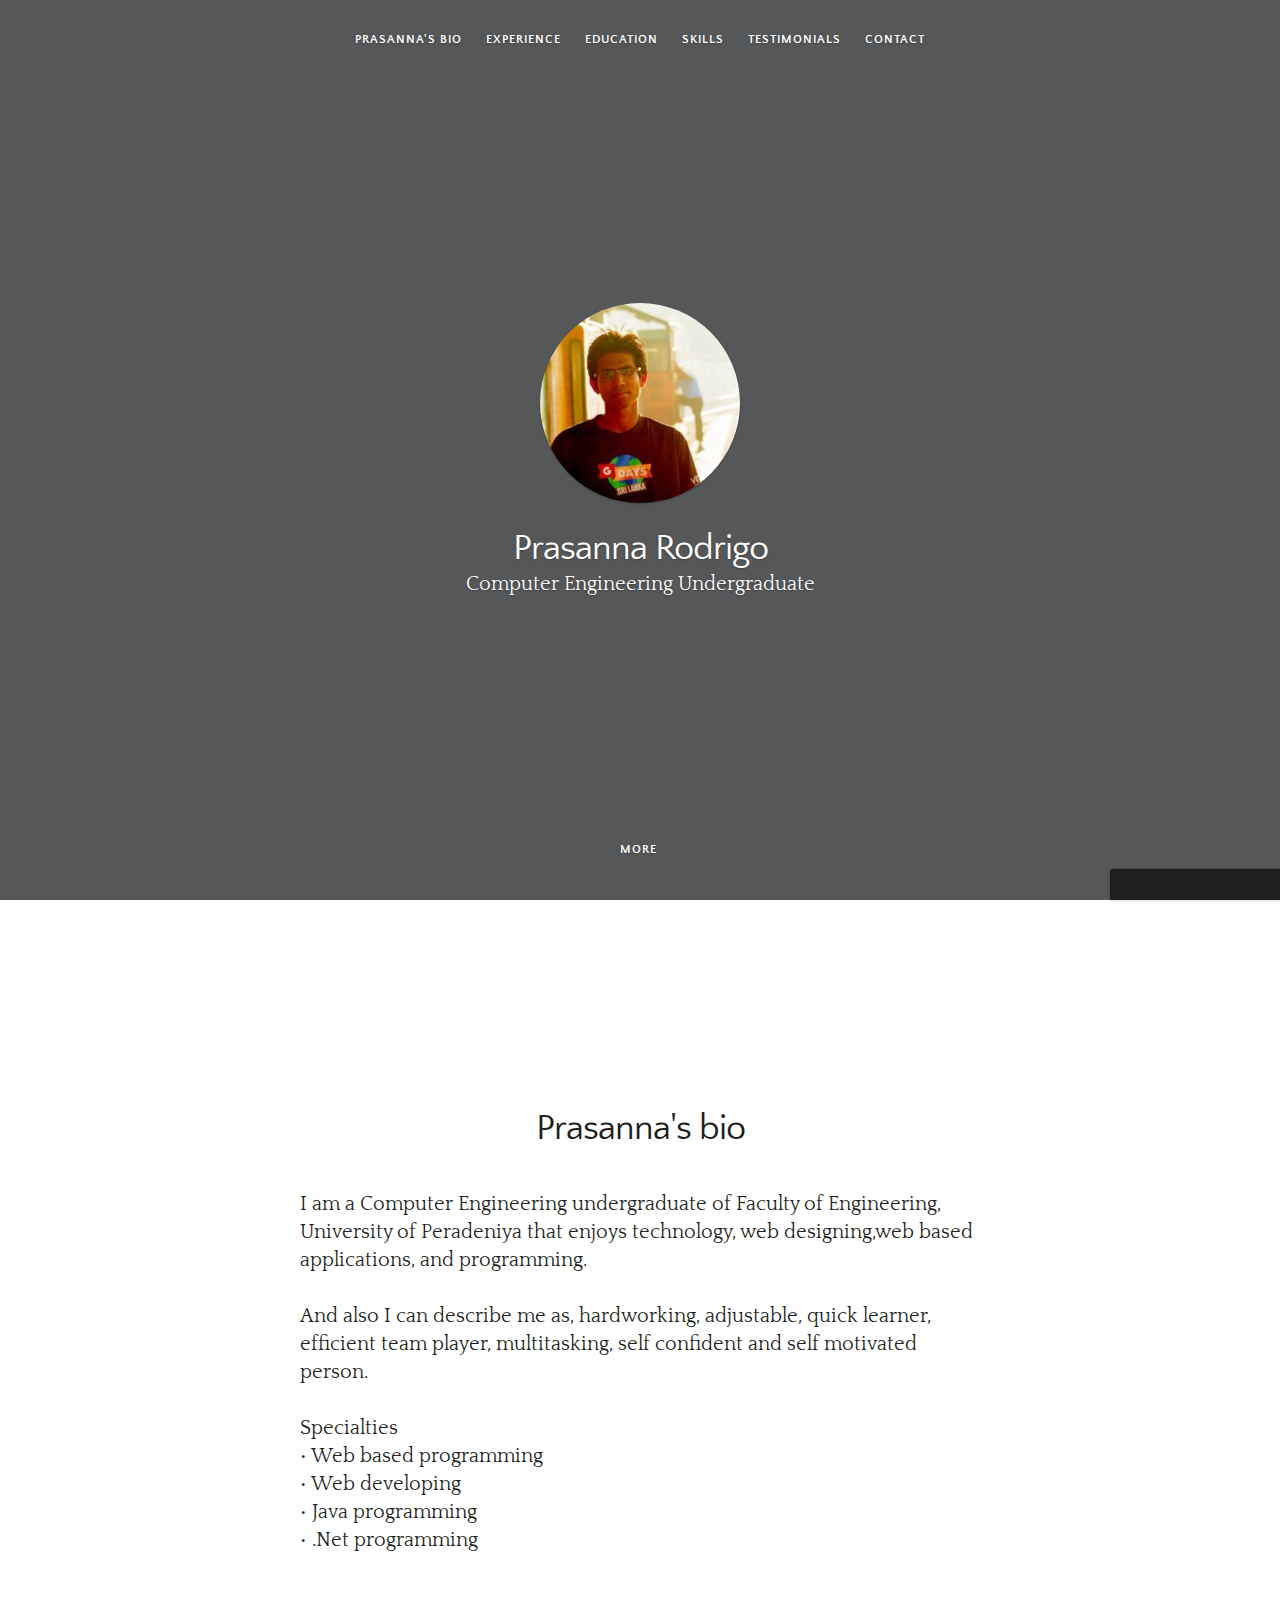
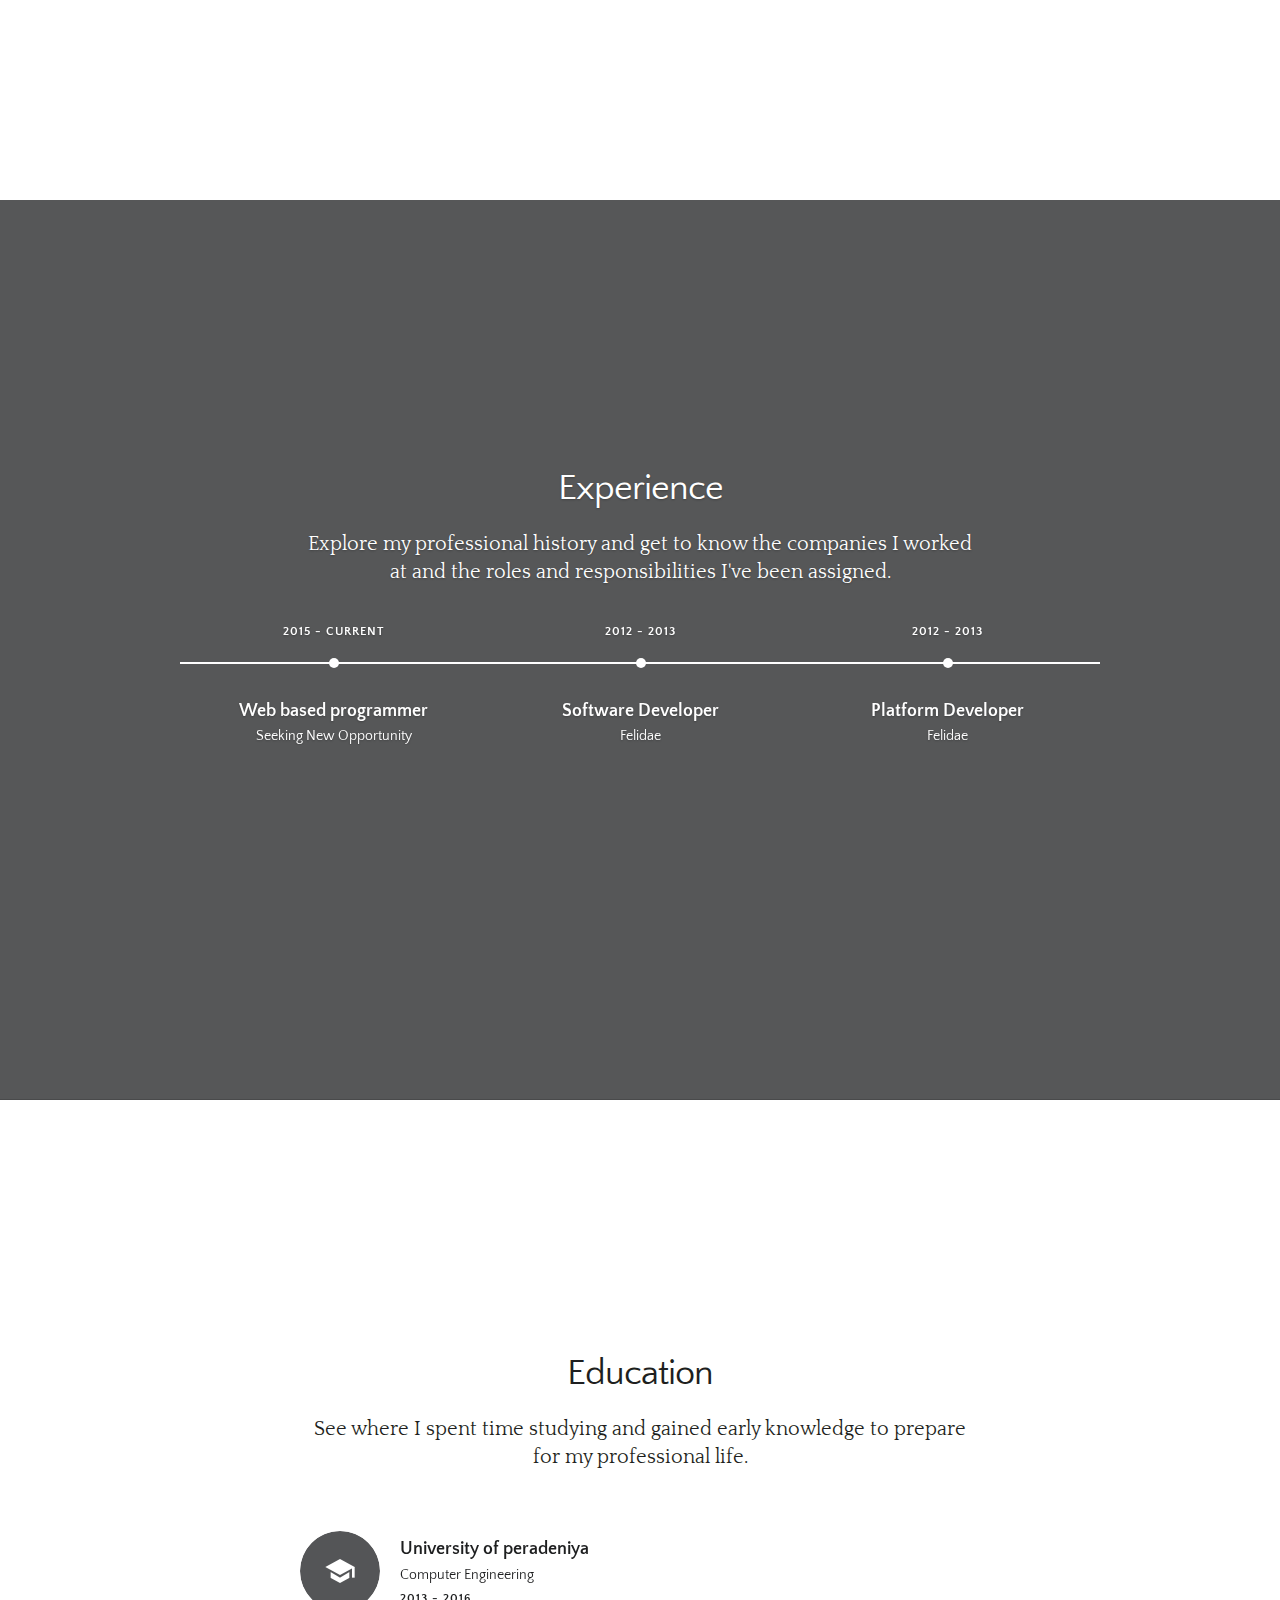
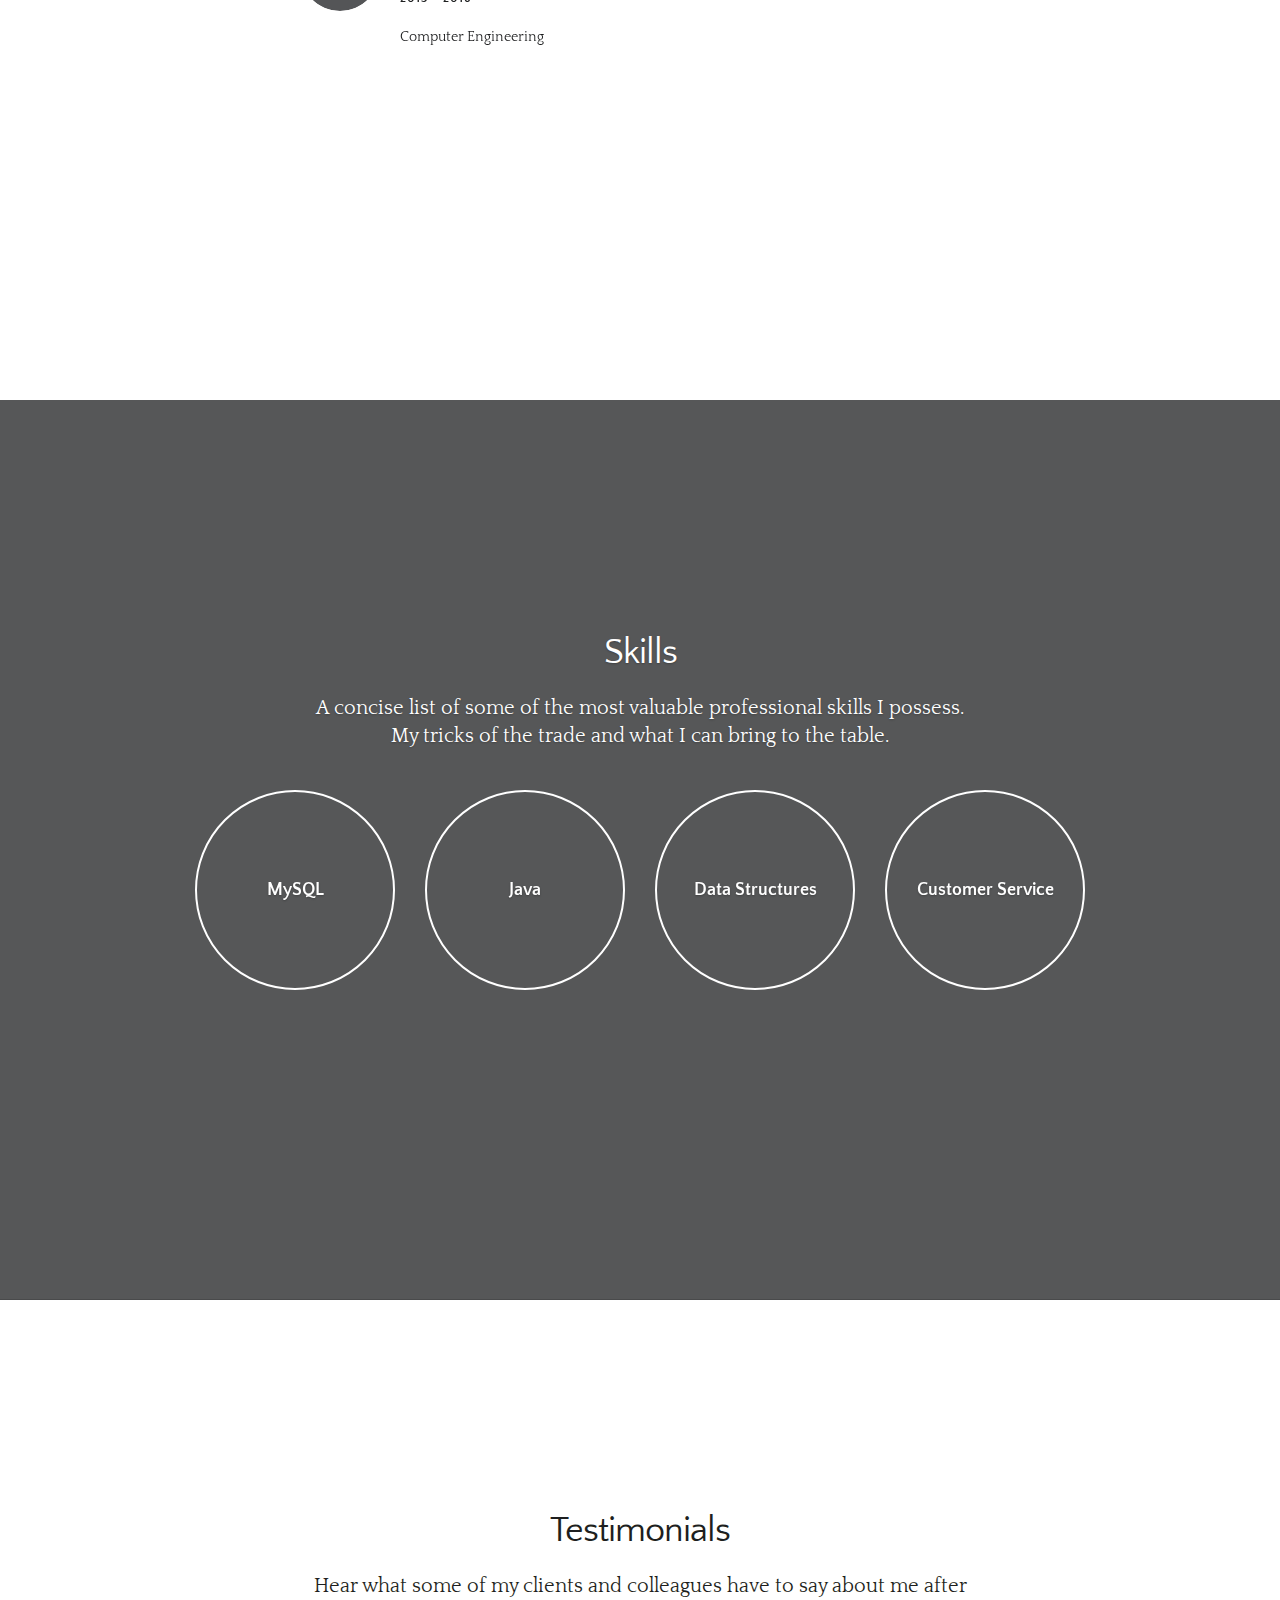
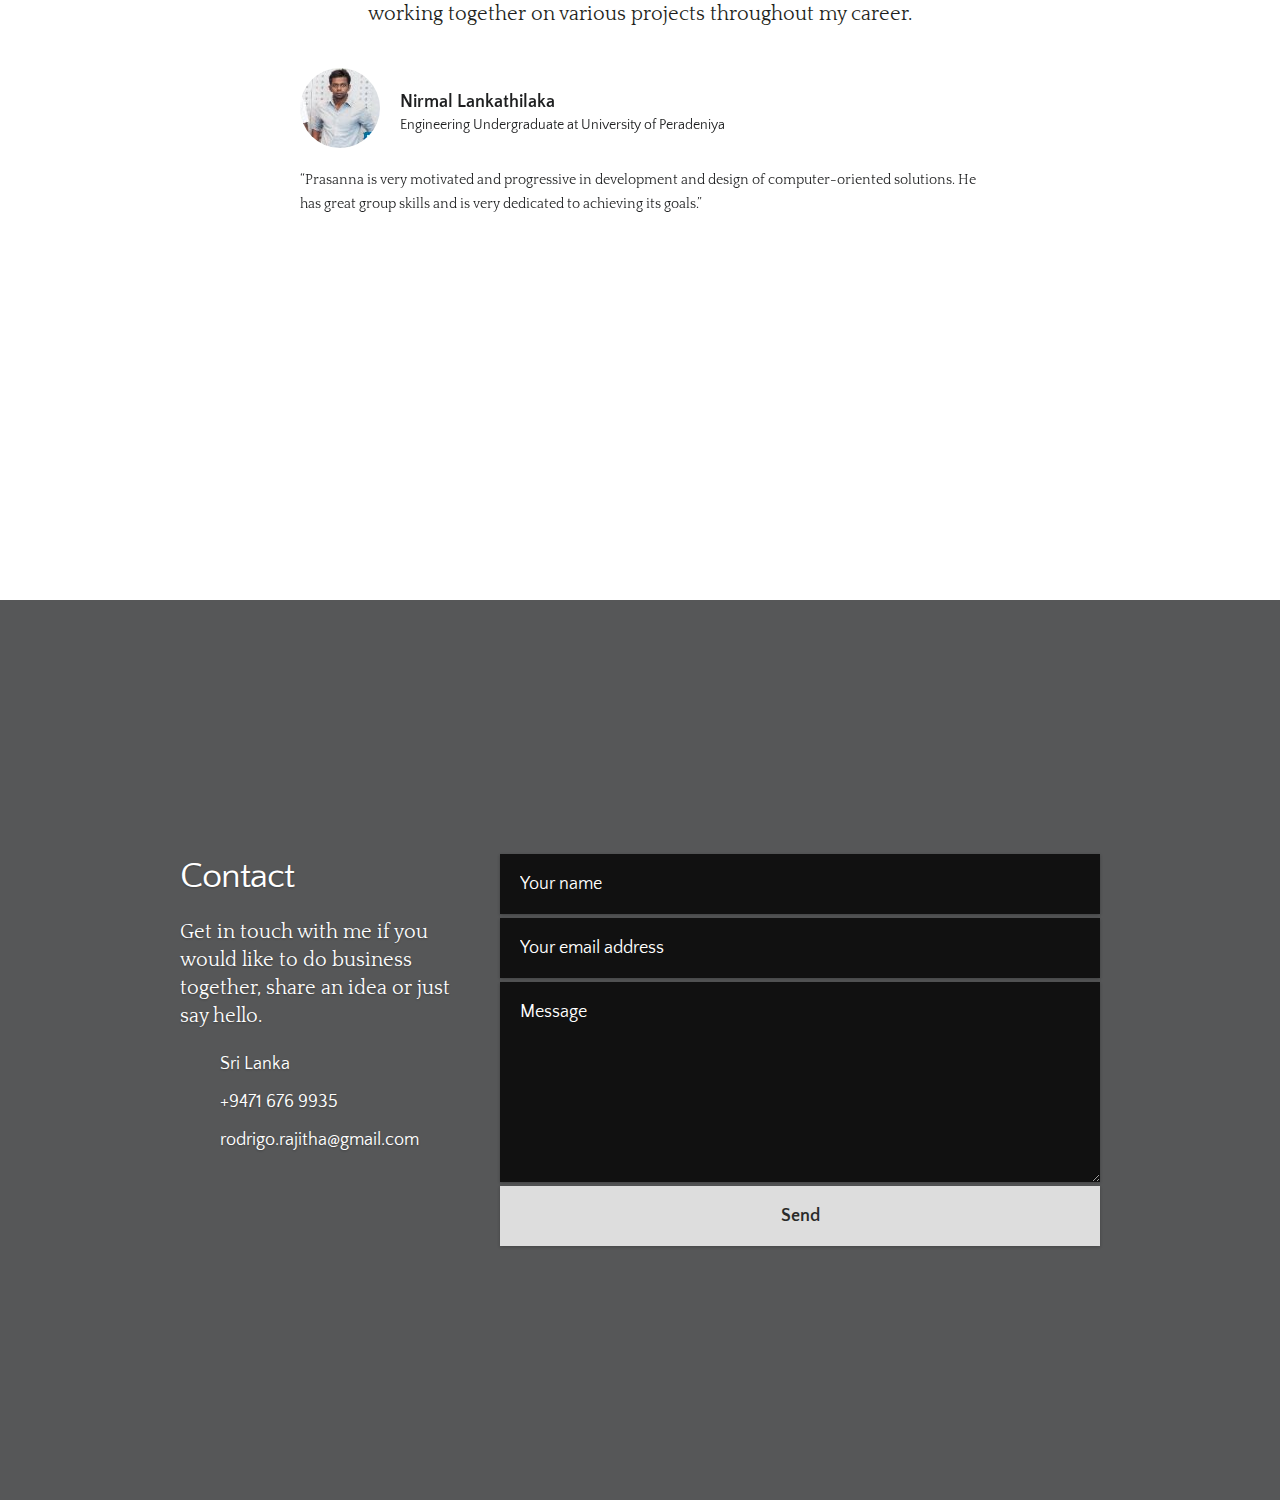
==== index.htm @ da5ee1f1 "add html" ====
<!DOCTYPE html>
<html><head>
<meta http-equiv="content-type" content="text/html; charset=UTF-8"><meta charset="utf-8"><meta content="width=device-width, initial-scale=1.0" name="viewport"><meta content="IE=edge" http-equiv="X-UA-Compatible"><meta content="Prasanna Rodrigo is Computer Engineering Undergraduate. View Prasanna's Resume, Biography and more. Get in touch with Prasanna today." name="description"><title>Prasanna Rodrigo | Computer Engineering Undergraduate | Bio &amp; Portfolio</title><link href="http://prasannarodrigo.branded.me/" rel="canonical"><meta content="Prasanna Rodrigo | Computer Engineering Undergraduate | Bio &amp; Portfolio" property="og:title"><meta content="website" property="og:type"><meta content="Prasanna Rodrigo is Computer Engineering Undergraduate. View Prasanna's Resume, Biography and more. Get in touch with Prasanna today." property="og:description"><meta content="http://prasannarodrigo.branded.me/" property="og:url"><meta content="https://branded.me/img/artboard.jpg" property="og:image"><meta content="summary_large_image" name="twitter:card"><meta content="@branded_me" name="twitter:site"><meta content="Prasanna Rodrigo | Computer Engineering Undergraduate | Bio &amp; Portfolio" name="twitter:title"><meta content="Prasanna Rodrigo is Computer Engineering Undergraduate. View Prasanna's Resume, Biography and more. Get in touch with Prasanna today." name="twitter:description"><meta content="https://branded.me/img/artboard.jpg" name="twitter:image"><meta content="http://prasannarodrigo.branded.me/" name="twitter:url"><link href="http://prasannarodrigo.branded.me/shared/img/favicon.png" rel="icon" type="image/png"><link href="index_files/css.css" rel="stylesheet" type="text/css"><link href="index_files/reset.css" rel="stylesheet" type="text/css"><link href="index_files/clearfix.css" rel="stylesheet" type="text/css"><link href="index_files/style.css" rel="stylesheet" type="text/css"><link href="index_files/mobile.css" media="(max-width: 800px)" rel="stylesheet" type="text/css"><link href="index_files/default.css" rel="stylesheet" type="text/css"><style></style></head><body class="theme"><nav><a class="hamburger"><small>Menu</small></a><div><a class="active" href="#54fb54f8322f5b0003219a01"><small>Prasanna's bio</small></a> <a class="" href="#54fb54f8322f5b0003219a02"><small>Experience</small></a> <a class="" href="#54fb54f8322f5b0003219a03"><small>Education</small></a> <a class="" href="#54fb54f8322f5b0003219a05"><small>Skills</small></a> <a class="" href="#54fb54f8322f5b0003219a06"><small>Testimonials</small></a> <a class="" href="#54fb54f8322f5b0003219a08"><small>Contact</small></a></div></nav><section class="introduction background color dark image quarter-opacity " id="54fb54f8322f5b0003219a00" style="background-image:url(https://s3.amazonaws.com/branded.me/gallery/business/1.jpg)"><div class="wrapper"><nav><a class="active" href="#54fb54f8322f5b0003219a01"><small>Prasanna's bio</small></a> <a class="" href="#54fb54f8322f5b0003219a02"><small>Experience</small></a> <a class="" href="#54fb54f8322f5b0003219a03"><small>Education</small></a> <a class="" href="#54fb54f8322f5b0003219a05"><small>Skills</small></a> <a class="" href="#54fb54f8322f5b0003219a06"><small>Testimonials</small></a> <a class="" href="#54fb54f8322f5b0003219a08"><small>Contact</small></a></nav><div class="clearfix content image-center image-large"><img class="circle" src="index_files/0_aODFMsqconvQ6oefu03dxUnJW9kXFwXfujPExR5zXCLF_EnTaauIjgSEiU.jpg"><div class="text-wrapper"><div class="text"><h1>Prasanna Rodrigo</h1><p>Computer Engineering Undergraduate</p></div></div></div><a class="continue active" href="#54fb54f8322f5b0003219a01"><small>More</small></a></div></section><section class="custom dark image quarter-opacity " id="54fb54f8322f5b0003219a01"><div class="wrapper"><div class="clearfix content one-col"><div class="col"><h2 style="text-align:center;">Prasanna's bio</h2><div class="clearfix custom-content inherit"><p>I
 am a Computer Engineering undergraduate of Faculty of Engineering, 
University of Peradeniya that enjoys technology, web designing,web based
 applications, and programming.<br> <br> And also I can describe me as, 
hardworking, adjustable, quick learner, efficient team player, 
multitasking, self confident and self motivated person.<br> <br> Specialties<br> • Web based programming<br> • Web developing<br> • Java programming<br> • .Net programming</p></div></div><div class="col"></div></div></div></section><section class="experience background color dark image quarter-opacity " id="54fb54f8322f5b0003219a02" style="background-image:url(//s3.amazonaws.com/branded.me/gallery/architecture/16.jpg)"><div class="wrapper"><div class="clearfix description"><h2>Experience</h2><p>Explore my professional history and get to know the companies I worked at and the roles and responsibilities I've been assigned.</p></div><div class="clearfix timeline slick-initialized slick-slider"><span class="line"></span><div class="slick-list"><div style="opacity: 1; width: 921px; transform: translate3d(0px, 0px, 0px);" class="slick-track"><div style="width: 307px;" index="0" class="time slick-slide slick-active" data-index="1" data-section="54fb54f8322f5b0003219a02" title="Click to see more"><small>2015 - Current</small><div class="point"></div><h3>Web based programmer</h3><h4>Seeking New Opportunity</h4></div><div style="width: 307px;" index="1" class="time slick-slide slick-active" data-index="2" data-section="54fb54f8322f5b0003219a02" title="Click to see more"><small>2012 - 2013</small><div class="point"></div><h3>Software Developer</h3><h4>Felidae</h4></div><div style="width: 307px;" index="2" class="time slick-slide slick-active" data-index="3" data-section="54fb54f8322f5b0003219a02" title="Click to see more"><small>2012 - 2013</small><div class="point"></div><h3>Platform Developer</h3><h4>Felidae</h4></div></div></div></div><div class="expand clearfix" id="54fb54f8322f5b0003219a02-expand-1"><div class="experience-full"><a class="close"></a><h2>Web based programmer</h2><h3>Seeking New Opportunity</h3><p>I
 am currently looking for my next opportunity to affect positive change 
within an organization that values a strong entrepreneurial spirit, 
creative problem solving, and a desire to succeed.</p></div></div><div class="expand clearfix" id="54fb54f8322f5b0003219a02-expand-2"><div class="experience-full"><a class="close"></a><h2>Software Developer</h2><h3>Felidae</h3><img src="index_files/26c4068.png"><p>Joined as a Captivate developer and worked as captivate developer in projects done for HNB, Mobitel, Jhon Keells.</p></div></div><div class="expand clearfix" id="54fb54f8322f5b0003219a02-expand-3"><div class="experience-full"><a class="close"></a><h2>Platform Developer</h2><h3>Felidae</h3><img src="index_files/26c4068.png"><p>Worked in a team of platform developers in the project "Vidunena".</p></div></div></div></section><section class="education dark image quarter-opacity " id="54fb54f8322f5b0003219a03"><div class="wrapper"><div class="clearfix description"><h2>Education</h2><p>See where I spent time studying and gained early knowledge to prepare for my professional life.</p></div><div class="clearfix content slick-initialized slick-slider"><div class="slick-list"><div style="opacity: 1; width: 4600px; transform: translate3d(-3680px, 0px, 0px); transition: transform 1200ms ease 0s;" class="slick-track"><div style="width: 680px;" index="-1" class="school clearfix slick-slide slick-cloned"><img src="index_files/education-image.png"><h3>Ananda College Colombo 10</h3><h4>Physical Sciences</h4><small>2009 - 2011</small> <span>Work through A/L 2011</span></div><div style="width: 680px;" index="0" class="school clearfix slick-slide slick-active"><img src="index_files/education-image.png"><h3>University of peradeniya</h3><h4>Computer Engineering</h4><small>2013 - 2016</small> <span>Computer Engineering</span></div><div style="width: 680px;" index="1" class="school clearfix slick-slide"><img src="index_files/education-image.png"><h3>Infortec International | Institute of Information Technology</h3><h4>Computer Programming</h4><small>2011 - 2012</small> <span>Awarded as the Best Student of the batch 2011/12</span></div><div style="width: 680px;" index="2" class="school clearfix slick-slide"><img src="index_files/education-image.png"><h3>Ananda College Colombo 10</h3><h4>Physical Sciences</h4><small>2009 - 2011</small> <span>Work through A/L 2011</span></div><div style="width: 680px;" index="3" class="school clearfix slick-slide slick-cloned"><img src="index_files/education-image.png"><h3>University of peradeniya</h3><h4>Computer Engineering</h4><small>2013 - 2016</small> <span>Computer Engineering</span></div></div></div><button style="display: block;" type="button" data-role="none" class="slick-prev">Previous</button><button style="display: block;" type="button" data-role="none" class="slick-next">Next</button></div></div></section><section class="list background color dark image quarter-opacity " id="54fb54f8322f5b0003219a05" style="background-image:url(https://s3.amazonaws.com/branded.me/gallery/business/5.jpg)"><div class="wrapper"><div class="clearfix description"><h2>Skills</h2><p>A
 concise list of some of the most valuable professional skills I 
possess. My tricks of the trade and what I can bring to the table.</p></div><div class="clearfix content slick-initialized slick-slider"><div class="slick-list"><div style="opacity: 1; width: 8280px; transform: translate3d(-1380px, 0px, 0px);" class="slick-track"><div style="width: 196px;" index="-4" class="item slick-slide slick-cloned"><h3>HTML5</h3></div><div style="width: 196px;" index="-3" class="item slick-slide slick-cloned"><h3>Responsive Web Design</h3></div><div style="width: 196px;" index="-2" class="item slick-slide slick-cloned"><h3>Web Application Design</h3></div><div style="width: 196px;" index="-1" class="item slick-slide slick-cloned"><h3>Matlab</h3></div><div style="width: 196px;" index="0" class="item slick-slide"><h3>HTML</h3></div><div style="width: 196px;" index="1" class="item slick-slide"><h3>PHP</h3></div><div style="width: 196px;" index="2" class="item slick-slide slick-active"><h3>MySQL</h3></div><div style="width: 196px;" index="3" class="item slick-slide slick-active"><h3>Java</h3></div><div style="width: 196px;" index="4" class="item slick-slide slick-active"><h3>Data Structures</h3></div><div style="width: 196px;" index="5" class="item slick-slide slick-active"><h3>Customer Service</h3></div><div style="width: 196px;" index="6" class="item slick-slide"><h3>Photoshop</h3></div><div style="width: 196px;" index="7" class="item slick-slide"><h3>Teamwork</h3></div><div style="width: 196px;" index="8" class="item slick-slide"><h3>CSS</h3></div><div style="width: 196px;" index="9" class="item slick-slide"><h3>C#</h3></div><div style="width: 196px;" index="10" class="item slick-slide"><h3>Adobe Creative Suite</h3></div><div style="width: 196px;" index="11" class="item slick-slide"><h3>OCaml</h3></div><div style="width: 196px;" index="12" class="item slick-slide"><h3>Web Development</h3></div><div style="width: 196px;" index="13" class="item slick-slide"><h3>User Interface Design</h3></div><div style="width: 196px;" index="14" class="item slick-slide"><h3>SQL</h3></div><div style="width: 196px;" index="15" class="item slick-slide"><h3>Technical Presentations</h3></div><div style="width: 196px;" index="16" class="item slick-slide"><h3>Microsoft Excel</h3></div><div style="width: 196px;" index="17" class="item slick-slide"><h3>PowerPoint</h3></div><div style="width: 196px;" index="18" class="item slick-slide"><h3>Microsoft Office</h3></div><div style="width: 196px;" index="19" class="item slick-slide"><h3>Microsoft Word</h3></div><div style="width: 196px;" index="20" class="item slick-slide"><h3>Software Engineering</h3></div><div style="width: 196px;" index="21" class="item slick-slide"><h3>Motion Graphic Design</h3></div><div style="width: 196px;" index="22" class="item slick-slide"><h3>Web Design</h3></div><div style="width: 196px;" index="23" class="item slick-slide"><h3>Graphic Design</h3></div><div style="width: 196px;" index="24" class="item slick-slide"><h3>HTML5</h3></div><div style="width: 196px;" index="25" class="item slick-slide"><h3>Responsive Web Design</h3></div><div style="width: 196px;" index="26" class="item slick-slide"><h3>Web Application Design</h3></div><div style="width: 196px;" index="27" class="item slick-slide"><h3>Matlab</h3></div><div style="width: 196px;" index="28" class="item slick-slide slick-cloned"><h3>HTML</h3></div><div style="width: 196px;" index="29" class="item slick-slide slick-cloned"><h3>PHP</h3></div><div style="width: 196px;" index="30" class="item slick-slide slick-cloned"><h3>MySQL</h3></div><div style="width: 196px;" index="31" class="item slick-slide slick-cloned"><h3>Java</h3></div></div></div><button style="display: block;" type="button" data-role="none" class="slick-prev">Previous</button><button style="display: block;" type="button" data-role="none" class="slick-next">Next</button></div></div></section><section class="testimonials dark image quarter-opacity " id="54fb54f8322f5b0003219a06"><div class="wrapper"><div class="clearfix description"><h2>Testimonials</h2><p>Hear
 what some of my clients and colleagues have to say about me after 
working together on various projects throughout my career.</p></div><div class="clearfix content slick-initialized slick-slider"><div class="slick-list"><div style="opacity: 1; width: 3680px; transform: translate3d(-2760px, 0px, 0px); transition: transform 1200ms ease 0s;" class="slick-track"><div style="width: 680px;" index="-1" class="testimonial slick-slide slick-cloned"><img src="index_files/0_2AaKEsTlZIrorTJHmnD_EJNPVw6w-beHm9VfEJ6uLm-UDixe8cOyXMtCqL.jpg"><h3>Asanga Vitharana</h3><h4>Director at ​Headstart (Pvt) Ltd &amp; www.guru.lk</h4><span>“I
 met Prasanna as an after A/L youth eager to get into the private 
sector, till he pursued his studies at Uni of Peradeniya. Prasanna was a
 pleasing character and we had no hesitation in selecting him at the 
interview. We were proved right and he was a dedicated hard working 
youth who was methodical which is very important in our line of work. He
 worked with us under a year and we found him to be a good team player 
nurturing talent at our company. <br> In short we were sad to see him go but trust he will be more valuable to any company, in time to come ! ”</span></div><div style="width: 680px;" index="0" class="testimonial slick-slide slick-active"><img src="index_files/0_ZSvRnLHkmCYad4RY47NHnbovuTDmWORY9dTknbWvPkJxns2Oqw5c4FjUCf.jpg"><h3>Nirmal Lankathilaka</h3><h4>Engineering Undergraduate at University of Peradeniya</h4><span>“Prasanna
 is very motivated and progressive in development and design of 
computer-oriented solutions. He has great group skills and is very 
dedicated to achieving its goals.”</span></div><div style="width: 680px;" index="1" class="testimonial slick-slide"><img src="index_files/0_2AaKEsTlZIrorTJHmnD_EJNPVw6w-beHm9VfEJ6uLm-UDixe8cOyXMtCqL.jpg"><h3>Asanga Vitharana</h3><h4>Director at ​Headstart (Pvt) Ltd &amp; www.guru.lk</h4><span>“I
 met Prasanna as an after A/L youth eager to get into the private 
sector, till he pursued his studies at Uni of Peradeniya. Prasanna was a
 pleasing character and we had no hesitation in selecting him at the 
interview. We were proved right and he was a dedicated hard working 
youth who was methodical which is very important in our line of work. He
 worked with us under a year and we found him to be a good team player 
nurturing talent at our company. <br> In short we were sad to see him go but trust he will be more valuable to any company, in time to come ! ”</span></div><div style="width: 680px;" index="2" class="testimonial slick-slide slick-cloned"><img src="index_files/0_ZSvRnLHkmCYad4RY47NHnbovuTDmWORY9dTknbWvPkJxns2Oqw5c4FjUCf.jpg"><h3>Nirmal Lankathilaka</h3><h4>Engineering Undergraduate at University of Peradeniya</h4><span>“Prasanna
 is very motivated and progressive in development and design of 
computer-oriented solutions. He has great group skills and is very 
dedicated to achieving its goals.”</span></div></div></div><button style="display: block;" type="button" data-role="none" class="slick-prev">Previous</button><button style="display: block;" type="button" data-role="none" class="slick-next">Next</button></div></div></section><section class="contact background color dark image quarter-opacity " id="54fb54f8322f5b0003219a08" style="background-image:url(https://s3.amazonaws.com/branded.me/gallery/business/8.jpg)"><div class="wrapper"><div class="clearfix content"><div class="col"><div class="clearfix description"><h2>Contact</h2><p>Get in touch with me if you would like to do business together, share an idea or just say hello.</p></div><div class="info"><div class="location"><h3>Sri Lanka</h3></div><div class="phone"><h3>+9471 676 9935<br></h3></div><div class="email"><h3>rodrigo.rajitha@gmail.com</h3></div></div><div class="social"><a class="facebook" href="https://www.facebook.com/prasanne.rodrigo" target="_blank"></a> <a class="linkedin" href="https://www.linkedin.com/in/prasannarodrigo" target="_blank"></a> <a class="googleplus" href="http://google.com/+PrasannaRodrigo" target="_blank"></a> <a class="github" href="https://github.com/ARSPRodrigo" target="_blank"></a></div></div><form id="contact-form"><input autocomplete="off" id="contact-fullname" name="email" placeholder="Email" type="text"><input id="contact-name" name="name" placeholder="Your name" required="" type="text"><input id="contact-email" name="from" placeholder="Your email address" required="" type="email"><textarea id="contact-message" name="message" placeholder="Message" required=""></textarea><div style="display: none;" class="success" id="contact-success"><img alt="Success" src="index_files/success.png">Thank you, your message has been successfully sent!<img alt="Close" class="close" src="index_files/close.png"></div><div style="display: none;" class="error" id="contact-error"><img alt="Error" src="index_files/error.png">Error sending message, please try again!<img alt="Close" class="close" src="index_files/close.png"></div><input value="Send" type="submit"></form></div></div></section><a class="watermark" href="http://branded.me/" target="_blank"></a><script src="//www.google-analytics.com/analytics.js" async=""></script><script src="index_files/analytics.js" async=""></script><script type="text/javascript">
var API_ENDPOINT = 'api.branded.me';
var WEB_ENDPOINT = 'branded.me';


</script><script>
  (function(i,s,o,g,r,a,m){i['GoogleAnalyticsObject']=r;i[r]=i[r]||function(){
  (i[r].q=i[r].q||[]).push(arguments)},i[r].l=1*new Date();a=s.createElement(o),
  m=s.getElementsByTagName(o)[0];a.async=1;a.src=g;m.parentNode.insertBefore(a,m)
  })(window,document,'script','//www.google-analytics.com/analytics.js','ga');

  ga('create', 'UA-52687004-4', 'auto');
  ga('send', 'pageview');

</script><script src="index_files/jquery.js"></script><script src="index_files/contact.js"></script><script src="index_files/slick.js"></script><script src="index_files/scrollTo.js"></script><script src="index_files/functions.js"></script></body></html>
---- index_files/css.css ----
@font-face {
  font-family: 'Arvo';
  font-style: normal;
  font-weight: 400;
  src: local('Arvo'), url(http://fonts.gstatic.com/s/arvo/v8/J0GYVYTizO1mjpT3aOcSbQ.woff2) format('woff2'), url(http://fonts.gstatic.com/s/arvo/v8/WJ6D195CfbTRlIs49IbkFw.woff) format('woff');
}
@font-face {
  font-family: 'Cabin';
  font-style: normal;
  font-weight: 400;
  src: local('Cabin Regular'), local('Cabin-Regular'), url(http://fonts.gstatic.com/s/cabin/v7/yQOMOX5hR0-6LTD879t-PQ.woff2) format('woff2'), url(http://fonts.gstatic.com/s/cabin/v7/JEgmtEDzc-IH8jBshQXrYA.woff) format('woff');
}
@font-face {
  font-family: 'Lato';
  font-style: normal;
  font-weight: 400;
  src: local('Lato Regular'), local('Lato-Regular'), url(http://fonts.gstatic.com/s/lato/v11/1YwB1sO8YE1Lyjf12WNiUA.woff2) format('woff2'), url(http://fonts.gstatic.com/s/lato/v11/9k-RPmcnxYEPm8CNFsH2gg.woff) format('woff');
}
@font-face {
  font-family: 'Lora';
  font-style: normal;
  font-weight: 400;
  src: local('Lora'), local('Lora-Regular'), url(http://fonts.gstatic.com/s/lora/v9/4vqKRIwnQQGUQQh-PnvdMA.woff2) format('woff2'), url(http://fonts.gstatic.com/s/lora/v9/5-AYViExptypIdFoLKAxTA.woff) format('woff');
}
@font-face {
  font-family: 'Maven Pro';
  font-style: normal;
  font-weight: 400;
  src: local('Maven Pro Regular'), local('MavenProRegular'), url(http://fonts.gstatic.com/s/mavenpro/v7/MG9KbUZFchDs94Tbv9U-pVtXRa8TVwTICgirnJhmVJw.woff2) format('woff2'), url(http://fonts.gstatic.com/s/mavenpro/v7/MG9KbUZFchDs94Tbv9U-pT8E0i7KZn-EPnyo3HZu7kw.woff) format('woff');
}
@font-face {
  font-family: 'Merriweather';
  font-style: normal;
  font-weight: 400;
  src: local('Merriweather'), url(http://fonts.gstatic.com/s/merriweather/v8/RFda8w1V0eDZheqfcyQ4EOgdm0LZdjqr5-oayXSOefg.woff2) format('woff2'), url(http://fonts.gstatic.com/s/merriweather/v8/RFda8w1V0eDZheqfcyQ4EHhCUOGz7vYGh680lGh-uXM.woff) format('woff');
}
@font-face {
  font-family: 'Open Sans';
  font-style: normal;
  font-weight: 400;
  src: local('Open Sans'), local('OpenSans'), url(http://fonts.gstatic.com/s/opensans/v13/cJZKeOuBrn4kERxqtaUH3VtXRa8TVwTICgirnJhmVJw.woff2) format('woff2'), url(http://fonts.gstatic.com/s/opensans/v13/cJZKeOuBrn4kERxqtaUH3T8E0i7KZn-EPnyo3HZu7kw.woff) format('woff');
}
@font-face {
  font-family: 'Oswald';
  font-style: normal;
  font-weight: 400;
  src: local('Oswald Regular'), local('Oswald-Regular'), url(http://fonts.gstatic.com/s/oswald/v10/pEobIV_lL25TKBpqVI_a2w.woff2) format('woff2'), url(http://fonts.gstatic.com/s/oswald/v10/-g5pDUSRgvxvOl5u-a_WHw.woff) format('woff');
}
@font-face {
  font-family: 'PT Serif';
  font-style: normal;
  font-weight: 400;
  src: local('PT Serif'), local('PTSerif-Regular'), url(http://fonts.gstatic.com/s/ptserif/v8/I-OtoJZa3TeyH6D9oli3ifesZW2xOQ-xsNqO47m55DA.woff2) format('woff2'), url(http://fonts.gstatic.com/s/ptserif/v8/sDRi4fY9bOiJUbgq53yZCfesZW2xOQ-xsNqO47m55DA.woff) format('woff');
}
@font-face {
  font-family: 'Playfair Display';
  font-style: normal;
  font-weight: 400;
  src: local('Playfair Display'), local('PlayfairDisplay-Regular'), url(http://fonts.gstatic.com/s/playfairdisplay/v10/2NBgzUtEeyB-Xtpr9bm1Cdhy5e3cTyNKTHXrP9DO-Rc.woff2) format('woff2'), url(http://fonts.gstatic.com/s/playfairdisplay/v10/2NBgzUtEeyB-Xtpr9bm1CZa6Tn9fxpDPuRSK4Gn5Ybw.woff) format('woff');
}
@font-face {
  font-family: 'Titillium Web';
  font-style: normal;
  font-weight: 400;
  src: local('Titillium Web'), local('TitilliumWeb-Regular'), url(http://fonts.gstatic.com/s/titilliumweb/v4/7XUFZ5tgS-tD6QamInJTcZSnX671uNZIV63UdXh3Mg0.woff2) format('woff2'), url(http://fonts.gstatic.com/s/titilliumweb/v4/7XUFZ5tgS-tD6QamInJTcdGU7DQ8I6RFMlK0vgclk7w.woff) format('woff');
}
---- index_files/clearfix.css ----
.clearfix:after,
body > div:after {
    content: ".";
    display: block;
    clear: both;
    visibility: hidden;
    line-height: 0;
    height: 0;
}
 
html[xmlns] .clearfix,
html[xmlns] body > div {
    display: block;
}
 
* html .clearfix,
* html body > div {
    height: 1%;
}
---- index_files/style.css ----
@import url(https://fonts.googleapis.com/css?family=Quattrocento+Sans:400,700|Quattrocento:400,700);

/* General */

body { overflow-x:hidden; }

.theme * {
	-webkit-font-smoothing: antialiased;
	-moz-osx-font-smoothing: grayscale;
}

html, .theme{
  width: 1px;
  min-width: 100%;
  	height: 100%;
  	position: relative;
}

.theme {
	color: #1E1F20;
	float: left;
	width: 100%;
	height: 100%;
}

.theme a, .theme u
{
	text-decoration:underline;
}

.theme h1 {
	font-family: 'Quattrocento Sans', sans-serif;
	font-size: 36px;
	letter-spacing: -1px;
	line-height: 44px;
}

.theme h2 {
	font-family: 'Quattrocento Sans', sans-serif;
	font-size: 36px;
	letter-spacing: -1px;
	line-height: 44px;
}

.theme h3 {
	font-family: 'Quattrocento Sans', sans-serif;
	font-size: 18px;
	line-height: 28px;
	font-weight: bold;
}

.theme h4 {
	font-family: 'Quattrocento Sans', sans-serif;
	font-size: 14px;
	line-height: 24px;
}

.theme span {
	font-family: 'Quattrocento', serif;
	font-size: 14px;
	line-height: 24px;
}

.theme small {
	font-family: 'Quattrocento Sans', sans-serif;
	font-size: 12px;
	letter-spacing: 1px;
	text-transform: uppercase;
	font-weight: bold;
	line-height: 12px;
}

.theme .button {
	display: block;
	font-family: 'Quattrocento Sans', sans-serif;
	font-size: 18px;
	font-weight: bold;
	padding: 20px 40px;
	color: #fff;
	float: left;
	background: #505152;
	-webkit-transition: opacity 0.2s;
    transition: opacity 0.2s;
}

.theme ul {
	list-style-type: square !important;
	margin-left: 20px;
	font-family:inherit;
}

.theme ol {
	list-style-type: decimal !important;
	margin-left: 20px;
	font-family:inherit;
}

.theme ul li, .theme ol li {
	display: list-item !important;
	font-family:inherit;
}

.theme .custom-content,
.theme .custom .content .col,
.theme .custom .content .col div,
.theme .custom .content .col span,
.theme p {
	font-family: 'Quattrocento', serif;
	font-size: 20px;
	line-height: 28px;
}

.theme .custom-content p,
.theme .custom-content ul li, .theme .custom-content ol li
{
	font-family:inherit!important;
}

.theme .button.left
{
	float:left;
}

.theme .button.right
{
	float:right;
}

.theme .button.center
{
	display: inline-block;
	float: none;
}

.theme .button:hover {
	opacity: 0.8;
}

.theme .button.large {
	padding: 20px 40px;
	font-size: 18px;
}

.theme .button.medium {
	padding: 15px 30px;
	font-size: 16px;
}

.theme .button.small {
	padding: 10px 20px;
	font-size: 14px;
}

.theme a {
	cursor: pointer;
	color: #1E1F20;
	text-decoration: none;
}

/* Sticky nav */

.theme > nav {
	height: auto;
	width: 100%;
	box-shadow: 0 1px 2px rgba(0,0,0,0.25);
	position: fixed;
	top: 0;
	z-index: 3;
}

.theme > nav .hamburger {
	display: none;
}

.theme > nav div {
	width: 100%;
	float: left;
	text-align: center;
}

.theme > nav div a {
	padding: 15px 10px;
	line-height: 10px;
	height: 10px;
	display: inline-block;
	color: #fff;
	-webkit-transition: background 0.2s;
    transition: background 0.2s;
}

.theme > nav div a.active,
.theme > nav div a:hover {
	background: rgba(255,255,255,0.2);
}

/* Section */

.theme section {
	width: 100%;
	background: #fff;
	float: left;
	position: relative;
	box-shadow: 0 -1px 0 rgba(0,0,0,0.2);
}

.theme section.background {
	box-shadow: none!important;
}

.theme section.background.image {
	background-repeat: no-repeat;
	background-position: center;
	-webkit-background-size: cover;
	-moz-background-size: cover;
	-o-background-size: cover;
	 background-size: cover;
}

.theme section.background:before {
	content : "";
    display: block;
    position: absolute;
    top: 0;
    left: 0;
    width: 100%;
    height: 100%;
    z-index: 1;
}

.theme section.background.dark:before {
	background-color: #1E1F20!important;
}

.theme section.background.light:before {
	background-color: #ffffff!important;
}

.theme section.background.full-opacity:before {
	opacity: 0!important;
}

.theme section.background.threeqs-opacity:before {
	opacity: 0.3!important;
}

.theme section.background.half-opacity:before {
	opacity: 0.5!important;
}

.theme section.background.quarter-opacity:before {
	opacity: 0.75!important;
}

.theme section.background.lowest-opacity:before {
	opacity: 0.9!important;
}

.theme section.background.color:before {
	opacity: 1;
}

.theme section.background > * {
	z-index: 2;
	position: relative;
}

.theme section.background.light h1,
.theme section.background.light h2,
.theme section.background.light h3,
.theme section.background.light h4,
.theme section.background.light p,
.theme section.background.light span,
.theme section.background.light small,
.theme section.background.light ul li,
.theme section.background.light ol li {
	color: #1E1F20 !important;
}

.theme section.background.dark h1,
.theme section.background.dark h2,
.theme section.background.dark h3,
.theme section.background.dark h4,
.theme section.background.dark p,
.theme section.background.dark span,
.theme section.background.dark small,
.theme section.background.dark ul li,
.theme section.background.dark ol li {
	color: #fff !important;
	text-shadow: 0 1px 2px rgba(0,0,0,0.25) !important;
}

.theme section.background.dark .button {
	background-color: #fff;
	color: #1E1F20;
}

.theme section.background.dark img {
	box-shadow: 0 1px 2px rgba(0,0,0,0.25);
}

@media screen and (min-width: 800px) {

  	.theme section {
	display: table;
	height: 100vh;
  	}

  	.theme .wrapper {
	display: table-cell;
  	vertical-align: middle;
  	}
}

/* Content */

.theme .content {
	width: 920px;
	margin-left: auto;
	margin-right: auto;
}

.theme .description {
	width: 680px;
	margin: 120px auto 40px auto;
}

.theme .description h2,
.theme .description p {
	text-align: center;
	float: left;
	width: 100%;
}

.theme .description p {
	margin-top: 20px;
}

/* Introduction */

.theme .introduction {
	z-index: 4;
}

.theme .introduction nav {
	margin: 0 auto;
	left: 0; right: 0;
	position: absolute;
	top: 30px;
	width: 920px;
	text-align: center;
}

.theme .introduction nav a {
	padding: 5px 10px;
	border-radius: 50px;
	-webkit-transition: background 0.2s;
    transition: background 0.2s;
}

.theme .introduction nav a:hover {
	background: rgba(0,0,0,0.25);
}

.theme .introduction .wrapper {
	text-align: center;
}

.theme .introduction .content {
	max-width: 740px;
	margin-top: 80px;
	margin-bottom: 80px;
	width: auto;
	display: inline-block;
	float: none;
}

.theme .introduction .content .text-wrapper {
	width: auto !important;
	display: inline-table !important;
	float: left !important;
}

.theme .introduction .content .text-wrapper .text {
	display: table-cell !important;
  	vertical-align: middle !important;
}

.theme .introduction .content h1,
.theme .introduction .content p {
	float: none;
	display: block;
	text-align: left;
}

.theme .introduction .content p {
	margin-top: 0;
}

.theme .introduction .content img { border-radius: 100px; }

.theme .introduction .content.image-small img { width: 120px; }
.theme .introduction .content.image-medium img { width: 160px; }
.theme .introduction .content.image-large img { width: 200px; }

.theme .introduction .content.image-left.image-small .text-wrapper,
.theme .introduction .content.image-right.image-small .text-wrapper { height: 120px; max-width: 520px; }
.theme .introduction .content.image-left.image-medium .text-wrapper,
.theme .introduction .content.image-right.image-medium .text-wrapper { height: 160px; max-width: 480px; }
.theme .introduction .content.image-left.image-large .text-wrapper,
.theme .introduction .content.image-right.image-large .text-wrapper { height: 200px; max-width: 440px; }

/* Align left */

.theme .introduction .content.image-left {
	width: auto;
	display: inline-block;
	float: none !important;
	max-width: 680px;
}

.theme .introduction .content.image-left img {
	float: left;
	margin-bottom: 0;
	margin-right: 40px;
}

.theme .introduction .content.image-left .text-wrapper {
	float: left !important;
}

/* Align center */

.theme .introduction .content.image-center,
.theme .introduction .content.image-center h1,
.theme .introduction .content.image-center p {
	text-align: center;
}

.theme .introduction .content.image-center .text-wrapper {
	margin-top: 20px;
	width: 100% !important;
	float: none !important;
	display: block !important;
}

/* Align right */

.theme .introduction .content.image-right {
	width: auto;
	display: inline-block;
	float: none !important;
	max-width: 680px;
}

.theme .introduction .content.image-right img {
	float: right;
	margin-bottom: 0;
	margin-left: 40px;
}

.theme .introduction .content.image-right .text-wrapper {
	float: left !important;
}

.theme .introduction .continue {
	width: 40px;
	height: 30px;
	position: absolute;
	margin: 0 auto;
	left: 0;
	right: 0;
	bottom: 30px;
	display: block;
	background: url(../../img/icon/continue-dark.png) no-repeat bottom;
	-webkit-transition: height 0.2s, bottom 0.2s;
	-moz-transition: height 0.2s, bottom 0.2s;
}

.theme .introduction .continue:hover {
	height: 35px;
	bottom: 20px;
}

.theme .introduction.background.light .continue {
	background-image: url(../../img/icon/continue-dark.png) !important;
}

.theme .introduction.background.dark .continue {
	background-image: url(../../img/icon/continue-light.png) !important;
}

/* Custom */

.theme .custom .content {
	margin-top: 120px;
	margin-bottom: 120px;
}

.theme .custom .content .font11 {
	font-size:11px!important;
}

.theme .custom .content .font12 {
	font-size:12px!important;
}

.theme .custom .content .font14 {
	font-size:14px!important;
}

.theme .custom .content .font16 {
	font-size:16px!important;
}

.theme .custom .content .font18 {
	font-size:18px!important;
}

.theme .custom .content .font20 {
	font-size:20px!important;
}

.theme .custom .content .font22 {
	font-size:22px!important;
}

.theme .custom .content .divider {
	width: 100%;
	height: 2px;
	background: #eee;
}

.theme .custom .custom-content
{
	min-height:84px;
}

.theme .custom .content .col .inherit {
	text-align: center !important;
	width: 100%;
	float: left;
}

.theme .custom .content.one-col .col {
	float: left;
	width: 100%;
	text-align: center;
}

.theme .custom .content.one-col .col > h2,
.theme .custom .content.one-col .col > p,
.theme .custom .content.one-col .col > span,
.theme .custom .content.one-col .col > ol,
.theme .custom .content.one-col .col > ul,
.theme .custom .content.one-col .col div > h2,
.theme .custom .content.one-col .col div > p,
.theme .custom .content.one-col .col div > span,
.theme .custom .content.one-col .col div > ol,
.theme .custom .content.one-col .col div > ul {
	float: left;
	width: 680px;
	margin: 0 120px 40px 120px;
	text-align:left;
	display: block;
}

.theme .custom .content.one-col .col .custom-content
{
	width: 100%;
	float:left;
	margin-top:0px!important;
}

.theme .custom .content.one-col .col img {
	margin-bottom: 40px;
}

.theme .custom .content.one-col .col .button-wrapper {
	width: 680px;
	float: left;
	margin: 0 120px 40px 120px;
}

.theme .custom .content.one-col .col .button-wrapper.center {
	text-align:center;
}

.theme .custom .content.two-col .col {
	float: left;
	width: 600px;
	min-height:120px;
}

.theme .custom .content.two-col .col h2,
.theme .custom .content.two-col .col p {
	float: left;
	width: 100%;
	margin: 0 0 40px 0;
	text-align:left;
}

.theme .custom .content.two-col .col .custom-content
{
	margin-top:0px!important;
	margin-bottom:0px!important;
}

.theme .custom .content.two-col .col .custom-content p
{
	margin-left:0px!important;
	margin-right:0px!important;
}

.theme .custom .content .col img.image-large
{
	max-width:100%!important;
}

.theme .custom .content .col img.image-medium
{
	max-width:70%!important;
}

.theme .custom .content .col img.image-small
{
	max-width:40%!important;
}

.theme .custom .content.two-col .col.index0.ui-resizable .ui-resizable-handle
{
	display:none;
}

.theme .custom .content.two-col .col.index0.ui-resizable
{
	position:relative!important;
}

.theme .custom .content.two-col .col.index0.ui-resizable .ui-resizable-handle.ui-resizable-e
{
	display:block;
	width:10px;
	height:100%;
	position:absolute;
	right:-20px;
	top:0px;
	border-right:1px dashed rgba(0,0,0,0.2);
	cursor:ew-resize;
}

.theme .custom .content.two-col .col:last-child img {
	width: 100%;
	margin-bottom: 40px;
}

.theme .custom .content.two-col .col:last-child
{
	width:280px;
	float:right;
}

.theme .custom .content.two-col .col .inherit,
.theme .custom .content.two-col .col h2,
.theme .custom .content.two-col .col .custom-content,
.theme .custom .content.two-col .col .custom-content p {
	width: inherit!important;
}

.theme .custom .content.two-col .col .button-wrapper {
	width: 100%;
	float: left;
	margin: 0 0 20px 0;
}

.theme .custom .content.one-col .col.static *:last-child,
.theme .custom .content.two-col .col.static *:last-child {
	margin-bottom: 0;
}

/* Experience */

.theme .experience .wrapper {
	padding: 60px 0 110px 0;
}

.theme .experience .wrapper > .description {
	margin-top: 0;
}

.theme .experience .timeline {
	max-width: 920px;
	margin-bottom: 40px;
	margin-left: auto;
	margin-right: auto;
	position: relative;
	z-index: 2;
}

.theme .experience .timeline .line {
	width: 100% !important;
	height: 2px;
	position: absolute;
	background: #1E1F20;
	top: 36px;
	z-index: 1;
}

.theme .experience.background.dark .timeline .line {
	background: #fff !important;
}

.theme .experience .timeline .time {
	float: left;
	z-index: 2;
	cursor: pointer;
}

.theme .experience .timeline .time a {
	float: left;
}

.experience .timeline .time:last-child {
	margin-right: 0;
}

.theme .experience .timeline .time .point {
	width: 10px;
	height: 10px;
	border-radius: 50px;
	background: #1E1F20;
	margin: 32px auto;
}

.theme .experience .timeline .time:hover .point,
.theme .experience .timeline .time.active .point {
	width: 20px;
	height: 20px;
	margin: 27px auto;
	-webkit-transition: all 0.4s;
    transition: all 0.4s;
}

.theme .experience.background.dark .timeline .time .point {
	background: #fff;
}

.theme .experience .timeline .time small,
.theme .experience .timeline .time h3,
.theme .experience .timeline .time h4 {
	text-align: center;
	width: 100%;
	float: left;
}

.theme .experience .timeline .time h3 {
	line-height: 22px;
}

.theme .experience .timeline .time h4 {
	line-height: 18px;
	margin-top: 5px;
}

.theme .experience .expand {
	max-width: 920px;
	margin: 0 auto;
	padding-top: 100px;
	z-index: 1;
	position: relative;
	overflow: hidden;
	display:none;
}

.theme .experience .expand .experience-full .close {
	z-index: 2;
	width: 40px;
	height: 40px;
	border-radius: 50%;
	position: absolute;
	display: block;
	top: -20px;
	left: 0;
	right: 0;
	margin: 0 auto;
	background: url(../../img/icon/close-light.png) no-repeat center #1E1F20;
}

.theme .experience.background.dark .expand .close {
	background: url(../../img/icon/close-dark.png) no-repeat center #fff;
}

.theme .experience .expand .experience-full {
	float: left;
	width: 680px;
	padding-top: 40px;
	border-top: solid 2px #1E1F20;
	margin: 20px 120px 0 120px;
	position: relative;
}

.theme .experience.background.dark .expand .experience-full {
	border-color: #fff;
}

.theme .experience .expand .experience-full img {
	position: absolute;
	top: 40px;
	right: 40px;
	border-radius: 50px;
	max-width:80px;
	max-height:80px;
}

.theme .experience .expand .experience-full h2,
.theme .experience .expand .experience-full h3 {
	float: left;
	width: 80%;
}

.theme .experience .expand .experience-full p {
	margin-top: 20px;
	float: left;
	width: 100%;
}

/* Education */
.theme .education .content {
	margin-bottom: 200px;
}

.theme .education .content .school {
	position: relative;
}

.theme .education .content img {
	border-radius: 50%;
}

.theme .education .content span {
	margin-top: 20px;
}

.theme .education .content .school {
	max-width: 680px !important;
	margin: 20px 120px;
}

.theme .education .content .school small,
.theme .education .content .school h3,
.theme .education .content .school h4,
.theme .education .content .school span {
	float: right;
	width: 580px;
}

.theme .education .content .school h3 {
	margin-top: 4px;
}

.theme .education .content .school small {
	margin-top: 6px;
}

.theme .education .content .school img {
	float: left;
	max-width:80px;
	max-height:80px;
}

.theme .education.background.dark .content .school img {
	border-color: transparent;
}

/* List */

.theme .list .content {
	margin-bottom: 200px;
	max-width: 920px !important;
}

.theme .list .item {
	float: left;
	width: 196px !important;
	height: 196px;
	padding: 0;
	border-radius: 50%;
	border: solid 2px #1E1F20;
	margin: 0 15px;
	display: table;
}

.theme .list.background.dark .item {
	border: solid 2px #fff !important;
}

.theme .list.background.light .item {
	border-color: #1E1F20 !important;
}

.theme .list .item h3 {
	line-height: 24px;
	margin: 90px 0;
	width: 100%;
	text-align: center;
	display: table-cell;
	vertical-align: middle;
	text-align: center;
}

/* Portfolio */

.theme .portfolio .content {
	margin-bottom: 120px;
	z-index: 2;
	max-width: 920px !important;
}

.theme .portfolio .content .project a {
	float: left;
}

.theme .portfolio .content.three-col .project {
	float: left;
	text-align: center;
	cursor: pointer;
}

.theme .portfolio .content.three-col .project:last-child {
	margin-right: 0;
}

@media screen and (min-width: 800px) {

.theme .portfolio .content.three-col .project {
	/*width: 307px !important;*/
}

}

.theme .portfolio .content.three-col .project img {
	margin: 20px 0 !important;
	width: 280px !important;
	min-width:280px;
	min-height:280px;
	height:280px!important;
	border-radius: 50% !important;
	-webkit-transition: opacity 0.2s;
    transition: opacity 0.2s;
}

.theme .portfolio .content.three-col .project h3 {
	float: none;
	display: block;
	width: 280px;
	margin: 0 auto 0 auto;
	text-align: center;
	line-height: 24px;
}

.theme .portfolio .content.three-col .project span {
	float: none;
	display: block;
	width: 280px;
	margin: 0 auto 0 auto;
	padding-top: 15px;
	text-align: center;
	/*white-space: nowrap;
	overflow: hidden;
	text-overflow: ellipsis;*/
}

.theme .portfolio .content.three-col .project:hover img {
	opacity: 0.5;
}

.theme .portfolio .expand {
	max-width: 920px;
	margin: 0 auto 80px auto;
	padding-top: 0px;
	position: relative;
	z-index: 1;
	overflow: hidden;
	display:none;
}

.theme .portfolio .expand .project .close {
	z-index: 2;
	width: 40px;
	height: 40px;
	border-radius: 50%;
	position: absolute;
	display: block;
	top: -20px;
	left: 0;
	right: 0;
	margin: 0 auto;
	background: url(../../img/icon/close-light.png) no-repeat center #1E1F20;
}

.theme .portfolio .expand .project {
	width: 100%;
	float: left;
	padding-top: 40px;
	margin-top: 20px;
	border-top: solid 2px #1E1F20;
	position: relative;
}

.theme .portfolio .expand .project img {
	float: left;
	width: 400px;
}

.theme .portfolio .expand .project .info {
	float: right;
	width: 480px;
	margin-top: 30px;
}

.theme .portfolio .expand .project .info p,
.theme .portfolio .expand .project .info .button {
	margin-top: 20px;
}

.theme .portfolio.background.dark .expand .project {
	border-top-color: #fff !important;
}

.theme .portfolio.background.dark .expand .close {
	background: url(../../img/icon/close-dark.png) no-repeat center #fff !important;
}

.theme .portfolio.background.dark .expand .project .button {
	background: #fff !important;
	color: #1E1F20 !important;
}

.theme .portfolio.background.light .expand .project {
	border-top-color: #1E1F20 !important;
}

.theme .portfolio.background.light .expand .close {
	background: url(../../img/icon/close-light.png) no-repeat center #1E1F20 !important;
}

/* Testimonials */

.theme .testimonials .content {
	margin-bottom: 200px;
	max-width: 920px !important;
	text-align: center;
}

.theme .testimonials .content .testimonial {
	text-align: center;
	max-width: 680px !important;
	margin: 0 120px;
}

.theme .testimonials .content .testimonial h3,
.theme .testimonials .content .testimonial h4,
.theme .testimonials .content .testimonial span {
	float: right;
	width: 580px;
}

.theme .testimonials .content .testimonial span {
	margin-top: 20px;
	float: left;
	width: 100%;
}

.theme .testimonials .content .testimonial img {
	width: 80px;
	height: 80px;
	float: left;
	margin-right: 20px;
	border-radius: 50%;
	float: left;
}

.theme .testimonials .content .testimonial h3 {
	margin-top: 20px;
}

.theme .testimonials .content .testimonial h4 {
	line-height: 18px;

}

/* Gallery */

.theme .gallery .content {
	margin-bottom: 200px;
	max-width: 920px !important;
}

.theme .gallery .image {
	float: left;
	height: 200px;
	padding: 0;
	line-height: 220px;
	text-align: center;
	overflow: hidden;
	display: table;
}

.theme .gallery .image img {
	max-width:230px;
	max-height:230px;
	display: inline-block;
  	vertical-align: middle;
}

/* Contact */
.theme .contact .content {
	width: 920px;
	margin: 120px auto;
}

.theme .contact .description {
	float: left;
	width: 100%;
	margin-top: 0;
	margin-bottom: 0;
}

.theme .contact .description h2 {
	margin-top: 0;
}

.theme .contact .description h2,
.theme .contact .description p {
	float: left;
	text-align: left;
}

.theme .contact .content .col {
	float: left;
	width: 280px;
}

.theme .contact .content .info {
	width: 100%;
	float: left;
	margin-top: 20px;
}

.theme .contact .content .info > div {
	float: left;
	width: 240px;
	padding-left: 40px;
	margin-bottom: 10px;
	background-repeat: no-repeat;
	background-position: left;
}

.theme .contact .content .info > div:last-child {
	margin-right: 0;
}

.theme .contact .content .info > div h3 {
	width: 100%;
	text-align: left;
	font-weight: normal;
}

.theme .contact .content .info > div.location {
	background-image: url(../../img/icon/location-dark.png);
	background-position: left 4px center;
}

.theme .contact.background.dark .content .info > div.location {
	background-image: url(../../img/icon/location-light.png);
}

.theme .contact .content .info > div.phone {
	background-image: url(../../img/icon/phone-dark.png);
	background-position: left 4px center;
}

.theme .contact.background.dark .content .info > div.phone {
	background-image: url(../../img/icon/phone-light.png);
}

.theme .contact .content .info > div.email {
	background-image: url(../../img/icon/email-dark.png);
}

.theme .contact.background.dark .content .info > div.email {
	background-image: url(../../img/icon/email-light.png);
}

.theme .contact .content .social {
	float: left;
	width: 100%;
	text-align: center;
	margin-top: 10px;
}

.theme .contact .content .social a{
	width: 30px;
	height: 30px;
	margin: 0 14px 14px 0;
	background-repeat: no-repeat;
	background-position: center;
	-webkit-transition: opacity 0.2s;
    transition: opacity 0.2s;
    float: left;
}

.theme .contact .content .social a:hover {
	opacity: 0.5;
}

.theme .contact .content .social a.behance {
	background-image: url(../../img/icon/behance-dark.png);
}

.theme .contact.background.dark .content .social a.behance {
	background-image: url(../../img/icon/behance-light.png);
}

.theme .contact .content .social a.dribbble {
	background-image: url(../../img/icon/dribbble-dark.png);
}

.theme .contact.background.dark .content .social a.dribbble {
	background-image: url(../../img/icon/dribbble-light.png);
}

.theme .contact .content .social a.github {
	background-image: url(../../img/icon/github-dark.png);
}

.theme .contact.background.dark .content .social a.github {
	background-image: url(../../img/icon/github-light.png);
}

.theme .contact .content .social a.facebook {
	background-image: url(../../img/icon/facebook-dark.png);
}

.theme .contact.background.dark .content .social a.facebook {
	background-image: url(../../img/icon/facebook-light.png);
}

.theme .contact .content .social a.twitter {
	background-image: url(../../img/icon/twitter-dark.png);
}

.theme .contact.background.dark .content .social a.twitter {
	background-image: url(../../img/icon/twitter-light.png);
}

.theme .contact .content .social a.linkedin {
	background-image: url(../../img/icon/linkedin-dark.png);
}

.theme .contact.background.dark .content .social a.linkedin {
	background-image: url(../../img/icon/linkedin-light.png);
}

.theme .contact .content .social a.googleplus {
	background-image: url(../../img/icon/googleplus-dark.png);
}

.theme .contact.background.dark .content .social a.googleplus {
	background-image: url(../../img/icon/googleplus-light.png);
}

.theme .contact .content .social a.instagram {
	background-image: url(../../img/icon/instagram-dark.png);
}

.theme .contact.background.dark .content .social a.instagram {
	background-image: url(../../img/icon/instagram-light.png);
}

.theme .contact .content .social a.youtube {
	background-image: url(../../img/icon/youtube-dark.png);
}

.theme .contact.background.dark .content .social a.youtube {
	background-image: url(../../img/icon/youtube-light.png);
}

.theme .contact .content .social a.tumblr {
	background-image: url(../../img/icon/tumblr-dark.png);
}

.theme .contact.background.dark .content .social a.tumblr {
	background-image: url(../../img/icon/tumblr-light.png);
}

.theme .contact .content form {
	width: 600px;
	float: right;
}

.theme .contact .content .success,
.theme .contact .content .error
{
	width:100%;
	height:40px;
	background:rgba(0,0,0,0.1);
	color:#ffffff;
	box-sizing:border-box;
	float:left;
	display:none;
	margin-bottom: 4px;
	font-family:'Slate W01', sans-serif !important;
	font-weight: normal!important;
	font-style:normal!important;
	padding:12px;
}

.theme .contact .content .error
{
	background:#8E2E2F;
}

.theme .contact .content .success img,
.theme .contact .content .error img
{
	float:left;
	margin-right:10px;
}

.theme .contact .content .success img.close,
.theme .contact .content .error img.close
{
	float:right;
	cursor:pointer;
	margin:0px;
}

.theme .contact .content form input,
.theme .contact .content form textarea {
	font-family: "Quattrocento Sans";
	font-size: 18px;
	font-weight: normal;
	line-height: 20px;
	height: 20px;
	padding: 20px 20px;
	border: none;
	background: rgba(0,0,0,0.1);
	outline: none;
	color: #1E1F20;
	margin: 0;
	margin-bottom: 4px;
}

.theme .contact .content form input::-webkit-input-placeholder,
.theme .contact .content form textarea::-webkit-input-placeholder {
	color: #1E1F20;
}

.theme .contact.background.dark .content form input,
.theme .contact.background.dark .content form textarea {
	color: #fff;
	box-shadow: 0 1px 3px rgba(0,0,0,0.25);
	background: rgba(0,0,0,0.8);
}

.theme .contact.background.dark .content form input::-webkit-input-placeholder,
.theme .contact.background.dark .content form textarea::-webkit-input-placeholder {
	color: #fff;
}

.theme .contact .content form input {
	width: 560px;
	float: left;
}

.theme .contact .content form textarea {
	min-width: 560px;
	max-width: 560px;
	height: 160px;
	float: left;
}

.theme .contact .content form input[type="submit"] {
	background: #1E1F20;
	color: #fff;
	font-weight: bold;
	width: 100%;
	height: 60px;
	padding: 20px 0;
	margin-bottom: 0;
	cursor: pointer;
	border: none;
	opacity: 0.8;
	-webkit-transition: opacity 0.2s;
	-moz-transition: opacity 0.2s;
}

.theme .contact .content form input[type="submit"]:hover {
	opacity: 1;
}

.theme .contact.background.dark .content form input[type="submit"] {
	color: #1E1F20 !important;
	background: #fff !important;
}

/* Powered by branded.me */

.theme .watermark {
	width: 170px;
	height: 31px;
	position: fixed;
	bottom: 0;
	right: 0;
	background: url(../../img/watermark.png) no-repeat center #1E1E1E;
	background-size: 150px 17px;
	z-index: 4;
	border-radius: 3px 0 0 0;
	-webkit-border-radius: 3px 0 0 0;
	-moz-border-radius: 3px 0 0 0;
	box-shadow: 0 0 3px rgba(0,0,0,0.3);
	-webkit-box-shadow: 0 0 3px rgba(0,0,0,0.3);
	-moz-box-shadow: 0 0 3px rgba(0,0,0,0.3);
	-webkit-transition: all 0.15s;
    transition: all 0.15s;
}

.watermark:hover {
	width: 180px;
	height: 41px;
	border-radius: 5px 0 0 0;
	-webkit-border-radius: 5px 0 0 0;
	-moz-border-radius: 5px 0 0 0;
	background-color: #5A5A5A;
}

/* Slider */

.slick-slider { position: relative; display: block; box-sizing: border-box; -moz-box-sizing: border-box; -webkit-touch-callout: none; -webkit-user-select: none; -khtml-user-select: none; -moz-user-select: none; -ms-user-select: none; user-select: none; -webkit-tap-highlight-color: transparent; }

.slick-slider [contenteditable] {
  -webkit-user-select: text;
  -moz-user-select: text;
  -ms-user-select: text;
  user-select: text;
}

.slick-list { position: relative; overflow: hidden; display: block; margin: 0; padding: 0; }
.slick-list:focus { outline: none; }
.slick-loading .slick-list { background: white url('ajax-loader.gif') center center no-repeat; }
.slick-list.dragging { cursor: pointer; cursor: hand; }

.slick-slider .slick-list, .slick-track, .slick-slide { -webkit-transform: translate3d(0, 0, 0); -moz-transform: translate3d(0, 0, 0); -ms-transform: translate3d(0, 0, 0); -o-transform: translate3d(0, 0, 0); transform: translate3d(0, 0, 0); }

.slick-track { position: relative; left: 0; top: 0; display: block; zoom: 1; }
.slick-track:before, .slick-track:after { content: ""; display: table; }
.slick-track:after { clear: both; }
.slick-loading .slick-track { visibility: hidden; }

.slick-slide { float: left; height: 100%; min-height: 1px; display: none; }
.slick-slide.slick-loading img { display: none; }
.slick-slide.dragging img { pointer-events: none; }
.slick-initialized .slick-slide { display: block; }
.slick-loading .slick-slide { visibility: hidden; }
.slick-vertical .slick-slide { display: block; height: auto; border: 1px solid transparent; }

@font-face { font-family: "slick"; src: url('fonts/slick.eot'); src: url('fonts/slick.eot?#iefix') format("embedded-opentype"), url('fonts/slick.woff') format("woff"), url('fonts/slick.ttf') format("truetype"), url('fonts/slick.svg#slick') format("svg"); font-weight: normal; font-style: normal; }

.slick-prev, .slick-next { position: absolute; display: inline-block; line-height: 0; font-size: 0; cursor: pointer; background: transparent; color: transparent; padding: 0; border: none; outline: none; }
.slick-prev:focus, .slick-next:focus { outline: none; }
.slick-prev.slick-disabled, .slick-next.slick-disabled { opacity: 0.5; cursor: default; }

.slick-prev { float: none; bottom: -80px; right: 52%; margin-right: 20px; height: 40px; width: 40px; background: url(../../img/icon/prev-dark.png) no-repeat center left; -webkit-transition: right 0.2s; transition: right 0.2s; }
.slick-next { float: none; bottom: -80px; left: 52%; margin-left: 20px; height: 40px; width: 40px; background: url(../../img/icon/next-dark.png) no-repeat center right; -webkit-transition: left 0.2s; transition: left 0.2s; }

.background.dark .slick-prev { background: url(../../img/icon/prev-light.png) no-repeat center left !important; }
.background.dark .slick-next { background: url(../../img/icon/next-light.png) no-repeat center right !important; }

.slick-add { cursor: pointer; position: relative; border: none; bottom: 160px; left: 50%; margin-left:-20px; height: 40px; width: 40px; background: url(../../img/icon/add-dark.png) no-repeat center right; -webkit-transition: opacity 0.2s; transition: opacity 0.2s; }
.background.dark .slick-add { background: url(../../img/icon/add-light.png) no-repeat center right !important; }

.slick-prev:hover {
	right: 53%;
}

.slick-next:hover {
	left: 53%;
}

.slick-slider { margin-bottom: 30px; }

.slick-dots { position: absolute; bottom: -60px; list-style: none; display: block; text-align: center; padding: 0px; width: 100%; }
.slick-dots li { position: relative; display: inline-block; height: 20px; width: 20px; margin: 0px 5px; padding: 0px; cursor: pointer; }
.slick-dots li button { border: 0; background: transparent; display: block; height: 20px; width: 20px; outline: none; line-height: 0; font-size: 0; color: transparent; padding: 5px; cursor: pointer; }
.slick-dots li button:focus { outline: none; }
.slick-dots li button:before { position: absolute; top: 0; left: 0; content: "\2022"; width: 20px; height: 20px; font-family: "slick"; font-size: 6px; line-height: 20px; text-align: center; color: black; opacity: 0.25; -webkit-font-smoothing: antialiased; -moz-osx-font-smoothing: grayscale; }
.slick-dots li.slick-active button:before { opacity: 0.75; }

.custom-content p a
{
	margin-left:6px;
}

#contact-fullname
{
	position:absolute;
	left:-9999px;
}
---- index_files/mobile.css ----
/* General */

.theme h1 {
	font-size: 30px;
	line-height: 28px;
}

.theme h2 {
	font-size: 30px;
	line-height: 28px;
}

.theme h3 {
	font-family: "Quattrocento Sans";
	font-size: 18px;
	line-height: 26px;
}

.theme h4 {
	font-family: "Quattrocento Sans";
	font-size: 14px;
	line-height: 22px;
}

.theme p {
	font-family: "Quattrocento";
	font-size: 16px;
	line-height: 26px;
}

.theme span {
	font-family: "Quattrocento";
	font-size: 14px;
	line-height: 22px;
}

.theme .button {
	font-size: 16px;
}

/* Sticky nav */

.theme > nav {
	z-index: 5;
}

.theme > nav .hamburger {
	display: block;
	float: left;
	color: #fff;
	width: 82%;
	height: 10px;
	margin: 0 5%;
	padding-top: 15px;
	padding-bottom: 15px;
	background: url(../../img/icon/menu-light.png) no-repeat left;
}

.theme > nav .hamburger small {
	line-height: 10px;
	height: 10px;
	margin-top: 1px;
	float: left;
	margin-left: 40px;
}

.theme > nav div {
	display: none;
	width: 100%;
	height: auto;
	background: #1E1F20;
	overflow-x: hidden;
	overflow-y: scroll;
	box-shadow: 0 1px 3px rgba(0,0,0,0.5);
}

.theme > nav div a {
	display: block;
	float: left;
	width: 90%;
	border-radius: 0;
	padding: 20px 5%;
}

/* Content */

.theme .content {
	width: 90% !important;
	margin: 0 5% 40px 5% !important;
}

.theme .description {
	width: 90%;
	margin: 60px 5% 40px 5%;
}

.theme .description h1,
.theme .description p {
	margin-top: 20px;
	text-align: center;
}

/* .theme .introduction */

.theme .introduction nav {
	display: none;
}

.theme .introduction .content {
	width: 90% !important;
	margin: 80px 5% 40px 5% !important;
	text-align: center !important;
	height: auto;
	float: left;
	clear: both;
}

.theme .introduction .content .text-wrapper {
	width: 100% !important;
}

.theme .introduction .content .text-wrapper .text {
	float: left;
	width: 100%;
}

.theme .introduction .content img {
	float: none !important;
	margin: 0 !important;
}

.theme .introduction .content h1,
.theme .introduction .content p {
	width: 100% !important;
	text-align: center !important;
	float: left;
}

.theme .introduction .content p {
	margin-top: 4px;
}

.theme .introduction .continue {
	display: none;
}

.theme .introduction .continue:hover {
	height: 30px !important;
	bottom: 0 !important;
}

/* .theme .introduction */

.theme .custom .content {
	width: 90% !important;
	margin: 40px 5% !important;
}

.theme .custom .content .custom-content {
	min-width: 0 !important;
}

.theme .custom .content h2,
.theme .custom .content p,
.theme .custom .content span,
.theme .custom .content ol,
.theme .custom .content ul,
.theme .custom .content img {
	width: 100% !important;
	margin-left: 0 !important;
	margin-right: 0 !important;
}

.theme .custom .content > div,
.theme .custom .content .col,
.theme .custom .content .col > div {
	min-width: auto !important;
	width: 100% !important;
	padding: 0 !important;
	margin-left: 0 !important;
	margin-right: 0 !important;
	text-align: center !important;
}

.theme .custom .content .col > div .button {
	width: 100%;
	text-align: center;
	padding-left: 0;
	padding-right: 0;
}

/* Experience */

.theme .experience .timeline {
	margin-bottom: 0px;
}

.theme .experience .expand {
	width: 90%;
	margin: 0 5% 40px 5%;
	padding-top: 60px;
}

.theme .experience .expand .experience-full {
	margin: 20px 0 0 0;
	width: 100%;
	text-align: center;
}

.theme .experience .expand .experience-full img {
	float: none;
	position: static;
	margin-top: 20px;
}

.theme .experience .expand .experience-full h2,
.theme .experience .expand .experience-full h3,
.theme .experience .expand .experience-full p {
	float: left;
	text-align: center;
	width: 100%;
}

/* theme .education */

.theme .education .content {
	width: 90%;
	margin: 40px 5%;
}

.theme .education .content .school {
	width: 100% !important;
	float: left;
	padding: 0 !important;
	margin: 0 0 40px 0 !important;
	position: relative;
	box-shadow: none;
}

.theme .education .content .school:last-child {
	margin-bottom: 0;
}

.theme .education .content .school h3,
.theme .education .content .school h4 {
	width: 70% !important;
	float: left;
}

.theme .education .content .school small,
.theme .education .content .school h3,
.theme .education .content .school h4 {
	float: left;
	width: 100%;
	text-align: left !important;
}

.theme .education .content .school img {
	position: absolute;
	right: 0;
	top: 0 !important;
	margin: 0 !important;
}

.theme .education .content .school span {
	float: left;
	width: 100%;
	text-align: left !important;
}

/* Skills */

.theme .list .content {
	margin-top: 0 !important;
	text-align: center;
}

.theme .list .content .item {
	width: 100% !important;
	height: auto !important;
	padding: 10px 0 !important;
	line-height: 40px !important;
	border-radius: 0 !important;
	float: none;
	margin: 0 0 20px 0;
}

.theme .list .content .item:first-child {
	margin-top: 0;
}

.theme .list .content .item h2,
.theme .list .content .item h3 {
	text-align: center;
	margin: 0 !important;
}

/* theme .portfolio */

.theme .portfolio .description {
	margin-bottom: 0;
}

.theme .portfolio .content {
	margin-top: 0;
	padding-top: 40px;
}

.theme .portfolio .expand {
	width: 90%;
	margin: 0 5% 40px 5%;
	padding-top: 0;
}

.theme .portfolio .expand .project {
	margin-top: 80px;
}

.theme .portfolio .expand .project img {
	display: none !important;
}

.theme .portfolio .expand .project .info {
	width: 100%;
}

/* theme .testimonials */

.theme .testimonials .content .testimonial {
	margin: 0 !important;
	text-align: center;
}

.theme .testimonials .content .testimonial img {
	float: none;
}

.theme .testimonials .content .testimonial h3,
.theme .testimonials .content .testimonial h4,
.theme .testimonials .content .testimonial span {
	width: 100%;
	text-align: center;
}

/* Gallery */

.theme .gallery .content {
}

.theme .gallery .image {
	height: 200px;
	padding: 0;
	line-height: 220px;
	text-align: center;
}

/* theme .contact */

.theme .contact .content {
	width: 90%;
	margin: 40px 5%;
	float: left;
}

.theme .contact .content .col {
	width: 100%;
	margin-top: 40px;
}

.theme .contact .content .description {
	float: left;
	margin: 0;
}

.theme .contact .content .description h2,
.theme .contact .content .description p {
	float: left;
	width: 100%;
	text-align: center;
}

.theme .contact .content .col .info > div {
	float: left;
	width: 100%;
	padding: 0;
	line-height: 40px;
	margin-bottom: 20px;
	text-align: left;
}

.theme .contact .content .info > div h3 {
	float: left;
	width: auto !important;
	text-align: left;
	font-size: 18px;
	margin-left: 40px;
}

.theme .contact .content .info > div h3 a {
	color: inherit;
}

.theme .contact .content form {
	width: 100%;
	margin-top: 20px;
}

.theme .contact .content form input,
.theme .contact .content form textarea {
	width: 90%;
	padding: 20px 5%;
	float: left;
	margin-bottom: 10px;
}

.theme .contact .content form textarea {
	min-width: 90%;
	max-width: 90%;
}

.theme .contact .content form input[type="submit"] {
	width: 100% !important;
	margin-top: 10px;
	border-radius: 0;
}
---- index_files/default.css ----
/*
Scheme: Dark grey;
*/

.theme > nav,
.theme .button,
.theme section.background.color:before,
.theme .contact .content form input[type="submit"] {
	background: #1E1F20;
}

.theme > nav div a:hover {
	background: rgba(255,255,255,0.2) !important;
}

.theme h1 a, .theme h2 a, .theme h3 a, .theme h4 a, .theme p a, .theme span a, .theme small a {
	color: #1E1F20;
	text-decoration: underline;
}
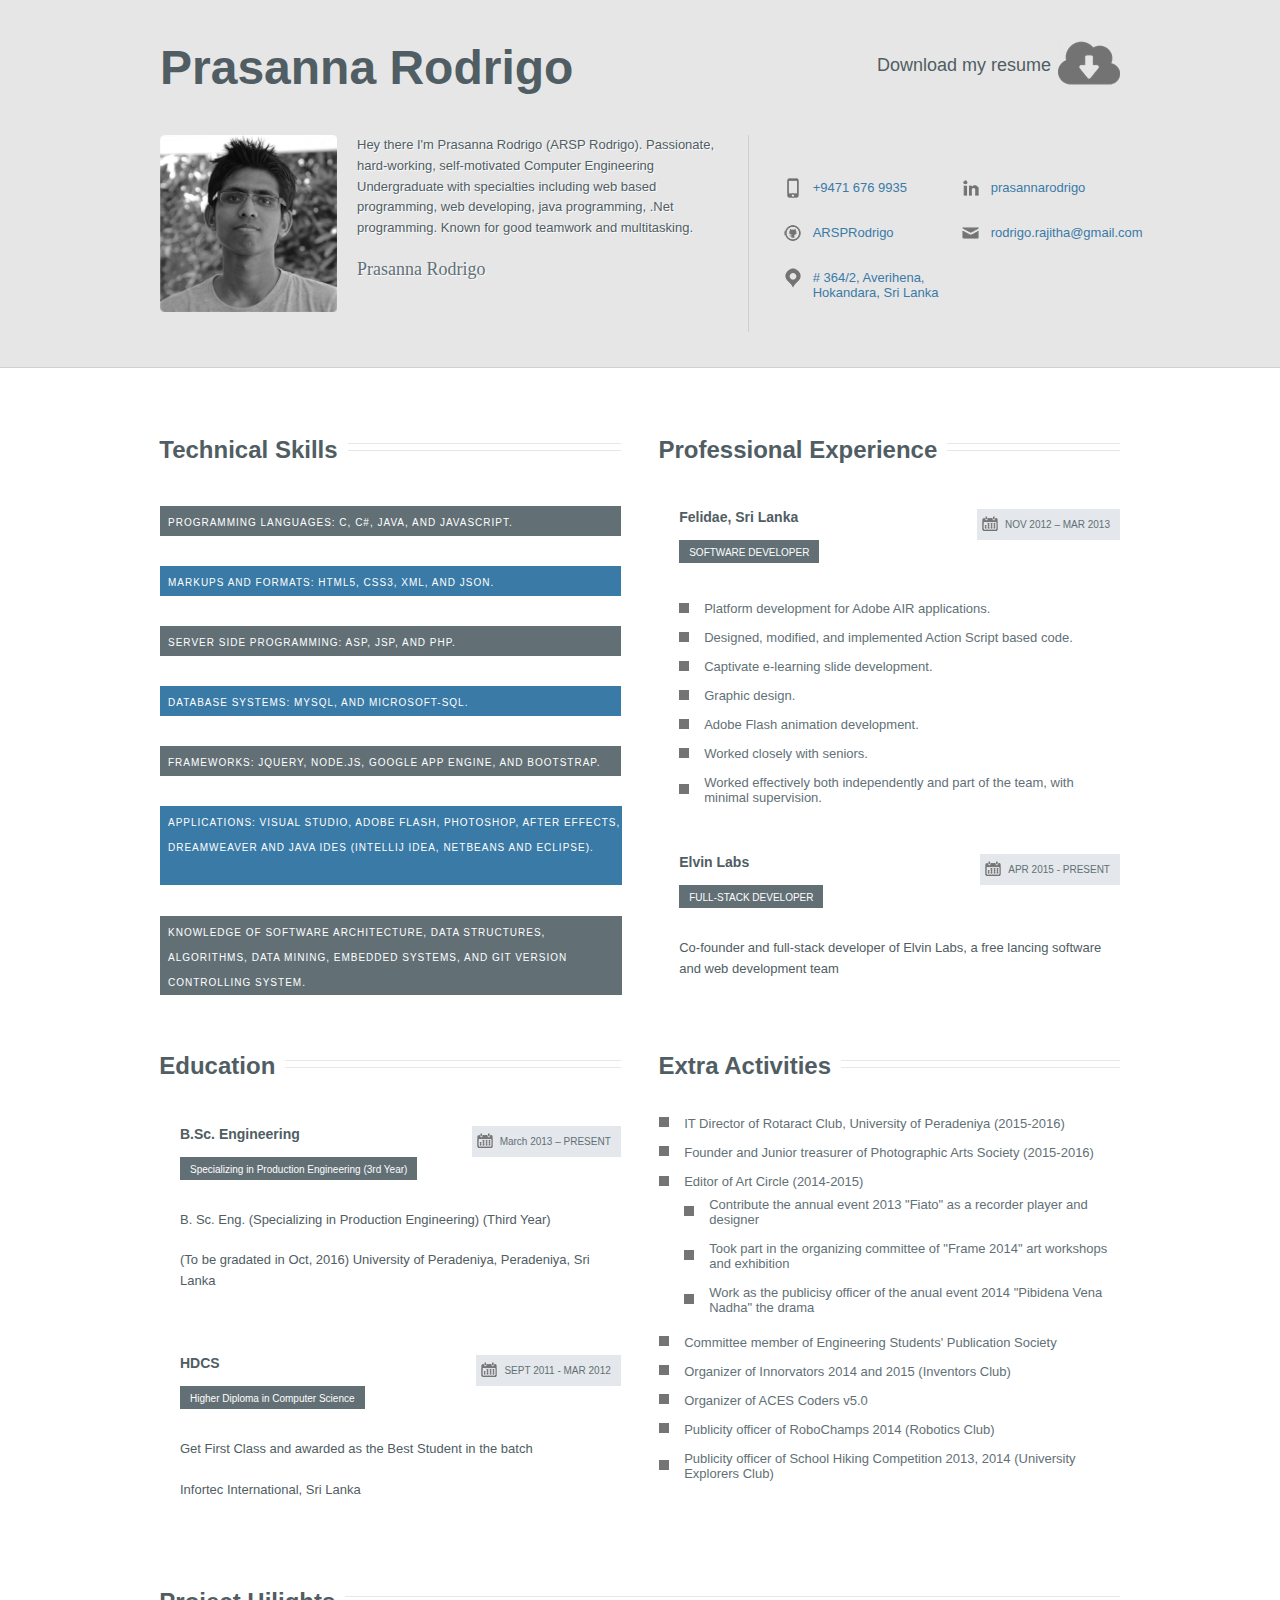
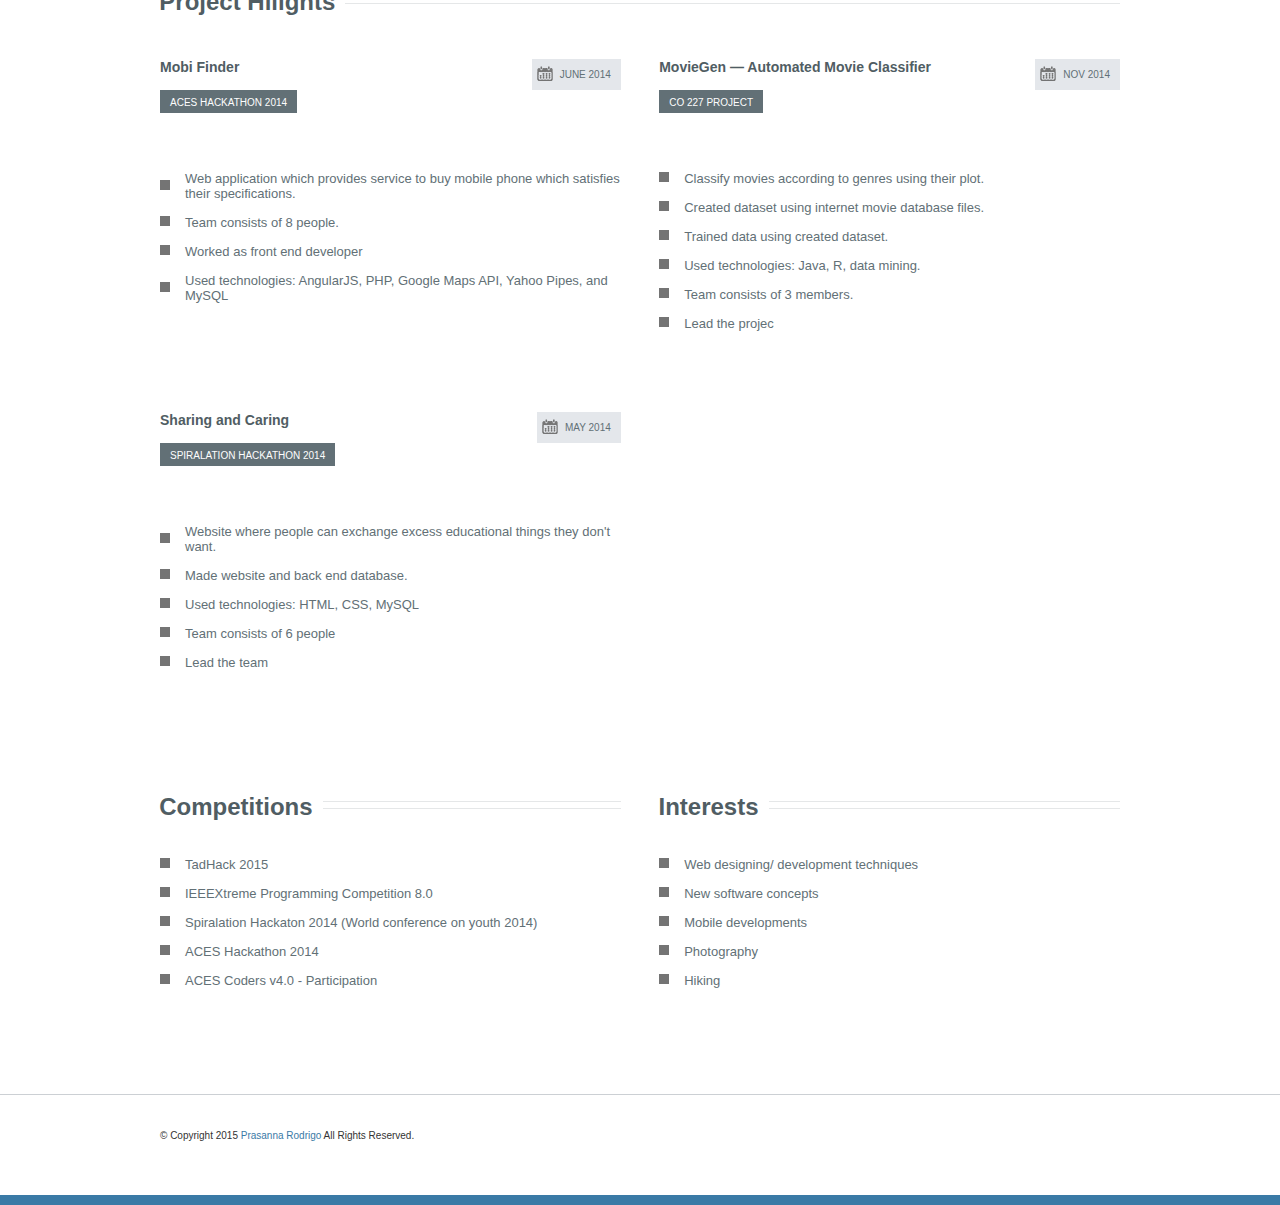
==== commit f319e8f5: "change theme" ====
--- a/index.htm
+++ b/index.htm
@@ -1,49 +1,509 @@
 <!DOCTYPE html>
-<html><head>
-<meta http-equiv="content-type" content="text/html; charset=UTF-8"><meta charset="utf-8"><meta content="width=device-width, initial-scale=1.0" name="viewport"><meta content="IE=edge" http-equiv="X-UA-Compatible"><meta content="Prasanna Rodrigo is Computer Engineering Undergraduate. View Prasanna's Resume, Biography and more. Get in touch with Prasanna today." name="description"><title>Prasanna Rodrigo | Computer Engineering Undergraduate | Bio &amp; Portfolio</title><link href="http://prasannarodrigo.branded.me/" rel="canonical"><meta content="Prasanna Rodrigo | Computer Engineering Undergraduate | Bio &amp; Portfolio" property="og:title"><meta content="website" property="og:type"><meta content="Prasanna Rodrigo is Computer Engineering Undergraduate. View Prasanna's Resume, Biography and more. Get in touch with Prasanna today." property="og:description"><meta content="http://prasannarodrigo.branded.me/" property="og:url"><meta content="https://branded.me/img/artboard.jpg" property="og:image"><meta content="summary_large_image" name="twitter:card"><meta content="@branded_me" name="twitter:site"><meta content="Prasanna Rodrigo | Computer Engineering Undergraduate | Bio &amp; Portfolio" name="twitter:title"><meta content="Prasanna Rodrigo is Computer Engineering Undergraduate. View Prasanna's Resume, Biography and more. Get in touch with Prasanna today." name="twitter:description"><meta content="https://branded.me/img/artboard.jpg" name="twitter:image"><meta content="http://prasannarodrigo.branded.me/" name="twitter:url"><link href="http://prasannarodrigo.branded.me/shared/img/favicon.png" rel="icon" type="image/png"><link href="index_files/css.css" rel="stylesheet" type="text/css"><link href="index_files/reset.css" rel="stylesheet" type="text/css"><link href="index_files/clearfix.css" rel="stylesheet" type="text/css"><link href="index_files/style.css" rel="stylesheet" type="text/css"><link href="index_files/mobile.css" media="(max-width: 800px)" rel="stylesheet" type="text/css"><link href="index_files/default.css" rel="stylesheet" type="text/css"><style></style></head><body class="theme"><nav><a class="hamburger"><small>Menu</small></a><div><a class="active" href="#54fb54f8322f5b0003219a01"><small>Prasanna's bio</small></a> <a class="" href="#54fb54f8322f5b0003219a02"><small>Experience</small></a> <a class="" href="#54fb54f8322f5b0003219a03"><small>Education</small></a> <a class="" href="#54fb54f8322f5b0003219a05"><small>Skills</small></a> <a class="" href="#54fb54f8322f5b0003219a06"><small>Testimonials</small></a> <a class="" href="#54fb54f8322f5b0003219a08"><small>Contact</small></a></div></nav><section class="introduction background color dark image quarter-opacity " id="54fb54f8322f5b0003219a00" style="background-image:url(https://s3.amazonaws.com/branded.me/gallery/business/1.jpg)"><div class="wrapper"><nav><a class="active" href="#54fb54f8322f5b0003219a01"><small>Prasanna's bio</small></a> <a class="" href="#54fb54f8322f5b0003219a02"><small>Experience</small></a> <a class="" href="#54fb54f8322f5b0003219a03"><small>Education</small></a> <a class="" href="#54fb54f8322f5b0003219a05"><small>Skills</small></a> <a class="" href="#54fb54f8322f5b0003219a06"><small>Testimonials</small></a> <a class="" href="#54fb54f8322f5b0003219a08"><small>Contact</small></a></nav><div class="clearfix content image-center image-large"><img class="circle" src="index_files/0_aODFMsqconvQ6oefu03dxUnJW9kXFwXfujPExR5zXCLF_EnTaauIjgSEiU.jpg"><div class="text-wrapper"><div class="text"><h1>Prasanna Rodrigo</h1><p>Computer Engineering Undergraduate</p></div></div></div><a class="continue active" href="#54fb54f8322f5b0003219a01"><small>More</small></a></div></section><section class="custom dark image quarter-opacity " id="54fb54f8322f5b0003219a01"><div class="wrapper"><div class="clearfix content one-col"><div class="col"><h2 style="text-align:center;">Prasanna's bio</h2><div class="clearfix custom-content inherit"><p>I
- am a Computer Engineering undergraduate of Faculty of Engineering, 
-University of Peradeniya that enjoys technology, web designing,web based
- applications, and programming.<br> <br> And also I can describe me as, 
-hardworking, adjustable, quick learner, efficient team player, 
-multitasking, self confident and self motivated person.<br> <br> Specialties<br> • Web based programming<br> • Web developing<br> • Java programming<br> • .Net programming</p></div></div><div class="col"></div></div></div></section><section class="experience background color dark image quarter-opacity " id="54fb54f8322f5b0003219a02" style="background-image:url(//s3.amazonaws.com/branded.me/gallery/architecture/16.jpg)"><div class="wrapper"><div class="clearfix description"><h2>Experience</h2><p>Explore my professional history and get to know the companies I worked at and the roles and responsibilities I've been assigned.</p></div><div class="clearfix timeline slick-initialized slick-slider"><span class="line"></span><div class="slick-list"><div style="opacity: 1; width: 921px; transform: translate3d(0px, 0px, 0px);" class="slick-track"><div style="width: 307px;" index="0" class="time slick-slide slick-active" data-index="1" data-section="54fb54f8322f5b0003219a02" title="Click to see more"><small>2015 - Current</small><div class="point"></div><h3>Web based programmer</h3><h4>Seeking New Opportunity</h4></div><div style="width: 307px;" index="1" class="time slick-slide slick-active" data-index="2" data-section="54fb54f8322f5b0003219a02" title="Click to see more"><small>2012 - 2013</small><div class="point"></div><h3>Software Developer</h3><h4>Felidae</h4></div><div style="width: 307px;" index="2" class="time slick-slide slick-active" data-index="3" data-section="54fb54f8322f5b0003219a02" title="Click to see more"><small>2012 - 2013</small><div class="point"></div><h3>Platform Developer</h3><h4>Felidae</h4></div></div></div></div><div class="expand clearfix" id="54fb54f8322f5b0003219a02-expand-1"><div class="experience-full"><a class="close"></a><h2>Web based programmer</h2><h3>Seeking New Opportunity</h3><p>I
- am currently looking for my next opportunity to affect positive change 
-within an organization that values a strong entrepreneurial spirit, 
-creative problem solving, and a desire to succeed.</p></div></div><div class="expand clearfix" id="54fb54f8322f5b0003219a02-expand-2"><div class="experience-full"><a class="close"></a><h2>Software Developer</h2><h3>Felidae</h3><img src="index_files/26c4068.png"><p>Joined as a Captivate developer and worked as captivate developer in projects done for HNB, Mobitel, Jhon Keells.</p></div></div><div class="expand clearfix" id="54fb54f8322f5b0003219a02-expand-3"><div class="experience-full"><a class="close"></a><h2>Platform Developer</h2><h3>Felidae</h3><img src="index_files/26c4068.png"><p>Worked in a team of platform developers in the project "Vidunena".</p></div></div></div></section><section class="education dark image quarter-opacity " id="54fb54f8322f5b0003219a03"><div class="wrapper"><div class="clearfix description"><h2>Education</h2><p>See where I spent time studying and gained early knowledge to prepare for my professional life.</p></div><div class="clearfix content slick-initialized slick-slider"><div class="slick-list"><div style="opacity: 1; width: 4600px; transform: translate3d(-3680px, 0px, 0px); transition: transform 1200ms ease 0s;" class="slick-track"><div style="width: 680px;" index="-1" class="school clearfix slick-slide slick-cloned"><img src="index_files/education-image.png"><h3>Ananda College Colombo 10</h3><h4>Physical Sciences</h4><small>2009 - 2011</small> <span>Work through A/L 2011</span></div><div style="width: 680px;" index="0" class="school clearfix slick-slide slick-active"><img src="index_files/education-image.png"><h3>University of peradeniya</h3><h4>Computer Engineering</h4><small>2013 - 2016</small> <span>Computer Engineering</span></div><div style="width: 680px;" index="1" class="school clearfix slick-slide"><img src="index_files/education-image.png"><h3>Infortec International | Institute of Information Technology</h3><h4>Computer Programming</h4><small>2011 - 2012</small> <span>Awarded as the Best Student of the batch 2011/12</span></div><div style="width: 680px;" index="2" class="school clearfix slick-slide"><img src="index_files/education-image.png"><h3>Ananda College Colombo 10</h3><h4>Physical Sciences</h4><small>2009 - 2011</small> <span>Work through A/L 2011</span></div><div style="width: 680px;" index="3" class="school clearfix slick-slide slick-cloned"><img src="index_files/education-image.png"><h3>University of peradeniya</h3><h4>Computer Engineering</h4><small>2013 - 2016</small> <span>Computer Engineering</span></div></div></div><button style="display: block;" type="button" data-role="none" class="slick-prev">Previous</button><button style="display: block;" type="button" data-role="none" class="slick-next">Next</button></div></div></section><section class="list background color dark image quarter-opacity " id="54fb54f8322f5b0003219a05" style="background-image:url(https://s3.amazonaws.com/branded.me/gallery/business/5.jpg)"><div class="wrapper"><div class="clearfix description"><h2>Skills</h2><p>A
- concise list of some of the most valuable professional skills I 
-possess. My tricks of the trade and what I can bring to the table.</p></div><div class="clearfix content slick-initialized slick-slider"><div class="slick-list"><div style="opacity: 1; width: 8280px; transform: translate3d(-1380px, 0px, 0px);" class="slick-track"><div style="width: 196px;" index="-4" class="item slick-slide slick-cloned"><h3>HTML5</h3></div><div style="width: 196px;" index="-3" class="item slick-slide slick-cloned"><h3>Responsive Web Design</h3></div><div style="width: 196px;" index="-2" class="item slick-slide slick-cloned"><h3>Web Application Design</h3></div><div style="width: 196px;" index="-1" class="item slick-slide slick-cloned"><h3>Matlab</h3></div><div style="width: 196px;" index="0" class="item slick-slide"><h3>HTML</h3></div><div style="width: 196px;" index="1" class="item slick-slide"><h3>PHP</h3></div><div style="width: 196px;" index="2" class="item slick-slide slick-active"><h3>MySQL</h3></div><div style="width: 196px;" index="3" class="item slick-slide slick-active"><h3>Java</h3></div><div style="width: 196px;" index="4" class="item slick-slide slick-active"><h3>Data Structures</h3></div><div style="width: 196px;" index="5" class="item slick-slide slick-active"><h3>Customer Service</h3></div><div style="width: 196px;" index="6" class="item slick-slide"><h3>Photoshop</h3></div><div style="width: 196px;" index="7" class="item slick-slide"><h3>Teamwork</h3></div><div style="width: 196px;" index="8" class="item slick-slide"><h3>CSS</h3></div><div style="width: 196px;" index="9" class="item slick-slide"><h3>C#</h3></div><div style="width: 196px;" index="10" class="item slick-slide"><h3>Adobe Creative Suite</h3></div><div style="width: 196px;" index="11" class="item slick-slide"><h3>OCaml</h3></div><div style="width: 196px;" index="12" class="item slick-slide"><h3>Web Development</h3></div><div style="width: 196px;" index="13" class="item slick-slide"><h3>User Interface Design</h3></div><div style="width: 196px;" index="14" class="item slick-slide"><h3>SQL</h3></div><div style="width: 196px;" index="15" class="item slick-slide"><h3>Technical Presentations</h3></div><div style="width: 196px;" index="16" class="item slick-slide"><h3>Microsoft Excel</h3></div><div style="width: 196px;" index="17" class="item slick-slide"><h3>PowerPoint</h3></div><div style="width: 196px;" index="18" class="item slick-slide"><h3>Microsoft Office</h3></div><div style="width: 196px;" index="19" class="item slick-slide"><h3>Microsoft Word</h3></div><div style="width: 196px;" index="20" class="item slick-slide"><h3>Software Engineering</h3></div><div style="width: 196px;" index="21" class="item slick-slide"><h3>Motion Graphic Design</h3></div><div style="width: 196px;" index="22" class="item slick-slide"><h3>Web Design</h3></div><div style="width: 196px;" index="23" class="item slick-slide"><h3>Graphic Design</h3></div><div style="width: 196px;" index="24" class="item slick-slide"><h3>HTML5</h3></div><div style="width: 196px;" index="25" class="item slick-slide"><h3>Responsive Web Design</h3></div><div style="width: 196px;" index="26" class="item slick-slide"><h3>Web Application Design</h3></div><div style="width: 196px;" index="27" class="item slick-slide"><h3>Matlab</h3></div><div style="width: 196px;" index="28" class="item slick-slide slick-cloned"><h3>HTML</h3></div><div style="width: 196px;" index="29" class="item slick-slide slick-cloned"><h3>PHP</h3></div><div style="width: 196px;" index="30" class="item slick-slide slick-cloned"><h3>MySQL</h3></div><div style="width: 196px;" index="31" class="item slick-slide slick-cloned"><h3>Java</h3></div></div></div><button style="display: block;" type="button" data-role="none" class="slick-prev">Previous</button><button style="display: block;" type="button" data-role="none" class="slick-next">Next</button></div></div></section><section class="testimonials dark image quarter-opacity " id="54fb54f8322f5b0003219a06"><div class="wrapper"><div class="clearfix description"><h2>Testimonials</h2><p>Hear
- what some of my clients and colleagues have to say about me after 
-working together on various projects throughout my career.</p></div><div class="clearfix content slick-initialized slick-slider"><div class="slick-list"><div style="opacity: 1; width: 3680px; transform: translate3d(-2760px, 0px, 0px); transition: transform 1200ms ease 0s;" class="slick-track"><div style="width: 680px;" index="-1" class="testimonial slick-slide slick-cloned"><img src="index_files/0_2AaKEsTlZIrorTJHmnD_EJNPVw6w-beHm9VfEJ6uLm-UDixe8cOyXMtCqL.jpg"><h3>Asanga Vitharana</h3><h4>Director at ​Headstart (Pvt) Ltd &amp; www.guru.lk</h4><span>“I
- met Prasanna as an after A/L youth eager to get into the private 
-sector, till he pursued his studies at Uni of Peradeniya. Prasanna was a
- pleasing character and we had no hesitation in selecting him at the 
-interview. We were proved right and he was a dedicated hard working 
-youth who was methodical which is very important in our line of work. He
- worked with us under a year and we found him to be a good team player 
-nurturing talent at our company. <br> In short we were sad to see him go but trust he will be more valuable to any company, in time to come ! ”</span></div><div style="width: 680px;" index="0" class="testimonial slick-slide slick-active"><img src="index_files/0_ZSvRnLHkmCYad4RY47NHnbovuTDmWORY9dTknbWvPkJxns2Oqw5c4FjUCf.jpg"><h3>Nirmal Lankathilaka</h3><h4>Engineering Undergraduate at University of Peradeniya</h4><span>“Prasanna
- is very motivated and progressive in development and design of 
-computer-oriented solutions. He has great group skills and is very 
-dedicated to achieving its goals.”</span></div><div style="width: 680px;" index="1" class="testimonial slick-slide"><img src="index_files/0_2AaKEsTlZIrorTJHmnD_EJNPVw6w-beHm9VfEJ6uLm-UDixe8cOyXMtCqL.jpg"><h3>Asanga Vitharana</h3><h4>Director at ​Headstart (Pvt) Ltd &amp; www.guru.lk</h4><span>“I
- met Prasanna as an after A/L youth eager to get into the private 
-sector, till he pursued his studies at Uni of Peradeniya. Prasanna was a
- pleasing character and we had no hesitation in selecting him at the 
-interview. We were proved right and he was a dedicated hard working 
-youth who was methodical which is very important in our line of work. He
- worked with us under a year and we found him to be a good team player 
-nurturing talent at our company. <br> In short we were sad to see him go but trust he will be more valuable to any company, in time to come ! ”</span></div><div style="width: 680px;" index="2" class="testimonial slick-slide slick-cloned"><img src="index_files/0_ZSvRnLHkmCYad4RY47NHnbovuTDmWORY9dTknbWvPkJxns2Oqw5c4FjUCf.jpg"><h3>Nirmal Lankathilaka</h3><h4>Engineering Undergraduate at University of Peradeniya</h4><span>“Prasanna
- is very motivated and progressive in development and design of 
-computer-oriented solutions. He has great group skills and is very 
-dedicated to achieving its goals.”</span></div></div></div><button style="display: block;" type="button" data-role="none" class="slick-prev">Previous</button><button style="display: block;" type="button" data-role="none" class="slick-next">Next</button></div></div></section><section class="contact background color dark image quarter-opacity " id="54fb54f8322f5b0003219a08" style="background-image:url(https://s3.amazonaws.com/branded.me/gallery/business/8.jpg)"><div class="wrapper"><div class="clearfix content"><div class="col"><div class="clearfix description"><h2>Contact</h2><p>Get in touch with me if you would like to do business together, share an idea or just say hello.</p></div><div class="info"><div class="location"><h3>Sri Lanka</h3></div><div class="phone"><h3>+9471 676 9935<br></h3></div><div class="email"><h3>rodrigo.rajitha@gmail.com</h3></div></div><div class="social"><a class="facebook" href="https://www.facebook.com/prasanne.rodrigo" target="_blank"></a> <a class="linkedin" href="https://www.linkedin.com/in/prasannarodrigo" target="_blank"></a> <a class="googleplus" href="http://google.com/+PrasannaRodrigo" target="_blank"></a> <a class="github" href="https://github.com/ARSPRodrigo" target="_blank"></a></div></div><form id="contact-form"><input autocomplete="off" id="contact-fullname" name="email" placeholder="Email" type="text"><input id="contact-name" name="name" placeholder="Your name" required="" type="text"><input id="contact-email" name="from" placeholder="Your email address" required="" type="email"><textarea id="contact-message" name="message" placeholder="Message" required=""></textarea><div style="display: none;" class="success" id="contact-success"><img alt="Success" src="index_files/success.png">Thank you, your message has been successfully sent!<img alt="Close" class="close" src="index_files/close.png"></div><div style="display: none;" class="error" id="contact-error"><img alt="Error" src="index_files/error.png">Error sending message, please try again!<img alt="Close" class="close" src="index_files/close.png"></div><input value="Send" type="submit"></form></div></div></section><a class="watermark" href="http://branded.me/" target="_blank"></a><script src="//www.google-analytics.com/analytics.js" async=""></script><script src="index_files/analytics.js" async=""></script><script type="text/javascript">
-var API_ENDPOINT = 'api.branded.me';
-var WEB_ENDPOINT = 'branded.me';
-
-
-</script><script>
-  (function(i,s,o,g,r,a,m){i['GoogleAnalyticsObject']=r;i[r]=i[r]||function(){
-  (i[r].q=i[r].q||[]).push(arguments)},i[r].l=1*new Date();a=s.createElement(o),
-  m=s.getElementsByTagName(o)[0];a.async=1;a.src=g;m.parentNode.insertBefore(a,m)
-  })(window,document,'script','//www.google-analytics.com/analytics.js','ga');
-
-  ga('create', 'UA-52687004-4', 'auto');
-  ga('send', 'pageview');
-
-</script><script src="index_files/jquery.js"></script><script src="index_files/contact.js"></script><script src="index_files/slick.js"></script><script src="index_files/scrollTo.js"></script><script src="index_files/functions.js"></script></body></html>+<html><!--[if IE 7 ]>    <html class= "ie7"> <![endif]--><!--[if IE 8 ]>    <html class= "ie8"> <![endif]--><!--[if IE 9 ]>    <html class= "ie9"> <![endif]-->
+    <head>
+        <script src="index_files/user_timeline.json" async=""></script>
+
+<meta http-equiv="Content-Type" content="text/html; charset=UTF-8">
+
+<title>Prasanna Rodrigo | Resume</title>
+
+<!-- *************************************************************************
+**************************   STYLE SHEET   *******************************
+************************************************************************** -->
+
+<link href="index_files/main.css" rel="stylesheet" type="text/css">
+<link href="index_files/prettyPhoto.css" rel="stylesheet" type="text/css">
+
+<!-- *************************************************************************
+**************************        JS       *******************************
+************************************************************************** -->
+ 
+<script type="text/javascript" src="index_files/jquery.js"></script>
+<script type="text/javascript" src="index_files/jquery_002.js"> </script>
+<script type="text/javascript" src="index_files/custom.js"> </script>
+<script type="text/javascript" src="index_files/hoverIntent.js"> </script>
+<script type="text/javascript" src="index_files/jquery_004.js"></script>
+<script type="text/javascript" src="index_files/jquery_003.js"> </script>
+<script type="text/javascript" src="index_files/twitter.js"> </script>
+
+
+</head>
+
+<body>
+
+<!-- Start of header wrapper -->
+<div id="header_wrapper">
+
+	<!-- Start of header -->
+    <div class="header">
+    
+    	<!-- Start of top logo -->
+        <div id="top_logo">
+      	<h1>Prasanna Rodrigo</h1>
+        
+        </div><!-- End of top_logo -->
+        
+        <!-- Start of top download -->
+        <div id="top_download">
+        <a href="doc/Prasanna-resume.pdf" target="_blank">Download my resume</a>
+        
+        </div><!-- End of top download -->
+        
+        <!-- Start of about one half first -->
+        <div class="about_one_half_first">
+        <img src="index_files/photo.png" class="about_me_img" alt="me" width="177" height="177">
+        
+        <p>Hey there I'm Prasanna Rodrigo (ARSP Rodrigo). Passionate, hard-working, self-motivated Computer Engineering Undergraduate with
+specialties including web based programming, web developing, java programming, .Net
+programming. Known for good teamwork and multitasking.</p>
+        
+        <p><span class="signature">Prasanna Rodrigo</span></p>        
+        
+        </div><!-- End of about one half first -->
+        
+        <!-- Start of about one half -->
+        <div class="about_one_half">
+        
+            <!-- Start of one half first -->
+            <div class="one_half_first">
+            
+                <!-- Start of contact me phone -->
+                <div class="contact_me_phone">
+                +9471 676 9935
+                
+                </div><!-- End of contact me phone -->
+                
+            </div><!-- End of one half first -->
+
+            <!-- Start of one half -->
+            <div class="one_half">
+            
+                <!-- Start of contact me site -->
+                <div class="contact_me_site">
+                <a href="http://www.linkedin.com/in/prasannarodrigo" target="_blank">prasannarodrigo</a>
+                
+                </div><!-- End of contact me site -->
+                
+            </div><!-- End of one half -->
+            
+            <!-- Start of one half first -->
+            <div class="one_half_first">
+            
+                <!-- Start of contact me location -->
+                <div class="contact_me_github">
+                    <a href="https://github.com/ARSPRodrigo" target="_blank">ARSPRodrigo</a>
+                
+                </div><!-- End of contact me location -->
+                
+            </div><!-- End of one half first -->
+            
+            <!-- Start of one half -->
+            <div class="one_half">
+            
+                <!-- Start of contact me email -->
+                <div class="contact_me_email">
+                <a href="mailto:rodrigo.rajitha@gmail.com">rodrigo.rajitha@gmail.com</a>
+                
+                </div><!-- End of contact me email -->
+                
+            </div><!-- End of one half --> 
+            
+            <!-- Start of one half first -->
+            <div class="one_half_first">
+            
+                <!-- Start of contact me location -->
+                <div class="contact_me_location">
+                # 364/2, Averihena, Hokandara, Sri Lanka
+                
+                </div><!-- End of contact me location -->
+                
+            </div><!-- End of one half first -->
+                   
+        </div><!-- End of about one half -->
+            
+    </div><!-- End of header -->
+    
+    <div class="clear"></div>
+
+</div><!-- End of header wrapper -->
+
+<!-- Start of wrapper -->
+<div class="wrapper">
+    
+    	<!-- Start of full width -->
+        <div class="full_width">
+        
+
+            <!-- Start of one half first -->
+            <div class="one_half_first">
+            
+            <h6><span class="styled_heading">Technical Skills</span></h6>
+                
+                <!-- Start of content -->
+                <div class="content">
+                    
+                    <!-- Start of col -->
+                    <div class="col">
+                        
+                        <!-- Start of skill ul -->
+                        <ul id="skill">
+                            <li><span class="expand skill-gray"><em>Programming Languages: C, C#, Java, and JavaScript.</em></li>
+                            <li><span class="expand skill-blue"><em>Markups and formats: HTML5, CSS3, XML, and JSON.</em></li>
+                            <li><span class="expand skill-gray"><em>Server side programming: ASP, JSP, and PHP.</em></li>
+                            <li><span class="expand skill-blue"><em>Database Systems: MySQL, and Microsoft-SQL.</em></li>
+                            <li><span class="expand skill-gray"><em>Frameworks: JQuery, Node.js, Google App Engine, and Bootstrap.</em></li>
+                            <li style="margin-bottom: 80px;"><span class="expand skill-blue" style="height: 75px;padding-left: 8px;padding-bottom:4px; width: 98.5%;"><em style="padding-left:0px">Applications: Visual Studio, Adobe Flash, Photoshop, After Effects, Dreamweaver and
+Java IDES (Intellij IDEA, Netbeans and eclipse).</em></li>
+                                
+                            <li><span class="expand skill-gray" style="height: 75px;padding-left: 8px;padding-bottom:4px; width: 98.5%;"><em style="padding-left:0px">Knowledge of software architecture, data structures, algorithms, data mining, embedded
+systems, and Git version controlling system.</em></li>
+                        </ul><!-- End of skill ul -->
+                    
+                    </div><!-- End of col -->
+           
+                </div><!-- End of content -->           
+            
+            </div><!-- End of one half first -->
+            
+            <!-- Start of one half -->
+            <div class="one_half">
+            
+            <h6><span class="styled_heading">Professional Experience</span></h6>
+            
+                <ul class="education">
+                
+                    <li><span class="small_heading"><a href="www.felidae.lk" target="_blank" style="color:#505D63;">Felidae, Sri Lanka</a></span>
+                        
+                        <!-- Start of lgt block -->
+                        <div class="lgt_block">
+                        NOV 2012 – MAR 2013
+                        
+                        </div><!-- End of lgt block -->
+                        
+                        <!-- Start of drk block -->
+                        <div class="drk_block">
+                        SOFTWARE DEVELOPER
+                        
+                        </div><!-- End of drk block -->
+                        
+                        <!-- Start of content -->
+                        <div class="content2">
+                        <ul class="square" style="padding-top: 0px;">
+                            <li class="il">Platform development for Adobe AIR applications.</li>
+                            <li class="il">Designed, modified, and implemented Action Script based code.</li>
+                            <li class="il">Captivate e-learning slide development.</li>
+                            <li class="il">Graphic design.</li>
+                            <li class="il">Adobe Flash animation development.</li>
+                            <li class="il">Worked closely with seniors.</li>
+                            <li class="il">Worked effectively both independently and part of the team, with minimal supervision.</li> 
+                        </ul>
+                        
+                        </div><!-- End of content -->
+                        
+                        </li>
+    
+                    <li><span class="small_heading"><a href="http://elvinlabs.com" target="_blank" style="color:#505D63">Elvin Labs</a></span>
+                        
+                        <!-- Start of lgt block -->
+                        <div class="lgt_block">
+                        APR 2015 - PRESENT
+                        
+                        </div><!-- End of lgt block -->
+                        
+                        <!-- Start of drk block -->
+                        <div class="drk_block">
+                            FULL-STACK DEVELOPER
+                        
+                        </div><!-- End of drk block -->
+                        
+                        <!-- Start of content -->
+                        <div class="content2">
+                        <p>Co-founder and full-stack developer of Elvin Labs, a free lancing software and web development team</p>
+                        
+                        </div><!-- End of content -->
+                        
+                        </li>
+                
+                </ul>
+    
+          </div><!-- End of one half -->
+          
+      </div><!-- End of full width -->
+    
+    <!-- Start of full width -->
+        <div class="full_width">
+            
+            <!-- Start of one half -->
+            <div class="one_half_first">
+            
+            <h6><span class="styled_heading">Education</span></h6>
+            
+                <ul class="education">
+                
+                    <li><span class="small_heading">B.Sc. Engineering</span>
+                        
+                        <!-- Start of lgt block -->
+                        <div class="lgt_block">
+                        March 2013 – PRESENT
+                        
+                        </div><!-- End of lgt block -->
+                        
+                        <!-- Start of drk block -->
+                        <div class="drk_block">
+                        Specializing in Production Engineering (3rd Year)
+                        
+                        </div><!-- End of drk block -->
+                        
+                        <!-- Start of content -->
+                        <div class="content2">
+                        <p>B. Sc. Eng. (Specializing in Production Engineering) (Third Year)</p>
+                        <p>(To be gradated in Oct, 2016) University of Peradeniya, Peradeniya, Sri Lanka</p>
+                        </div><!-- End of content -->
+                        
+                        </li>
+    
+                    <li><span class="small_heading">HDCS</span>
+                        
+                        <!-- Start of lgt block -->
+                        <div class="lgt_block">
+                        SEPT 2011 - MAR 2012
+                        
+                        </div><!-- End of lgt block -->
+                        
+                        <!-- Start of drk block -->
+                        <div class="drk_block">
+                            Higher Diploma in Computer Science
+                        
+                        </div><!-- End of drk block -->
+                        
+                        <!-- Start of content -->
+                        <div class="content2">
+                            <p>Get First Class and awarded as the Best Student in the batch</p>
+                            <p>Infortec International, Sri Lanka</p>
+                        
+                        </div><!-- End of content -->
+                        
+                        </li>
+                
+                </ul>
+    
+          </div><!-- End of one half 
+
+          <!-- Start of one half -->
+            <div class="one_half">
+            
+            <h6><span class="styled_heading">Extra Activities</span></h6>
+            
+                <ul class="square">
+                    <li>IT Director of Rotaract Club, University of Peradeniya (2015-2016)</li>
+                    <li>Founder and Junior treasurer of Photographic Arts Society (2015-2016)</li>
+                    <li style="background-position:left 10px">Editor of Art Circle (2014-2015)
+                        <ul>
+                            <li> Contribute the annual event 2013 "Fiato" as a recorder player and designer</li>
+                            <li>Took part in the organizing committee of "Frame 2014" art workshops and exhibition</li>
+                            <li>Work as the publicisy officer of the anual event 2014 "Pibidena Vena Nadha" the drama </li>
+                        </ul>
+                    </li>
+                    <li>Committee member of Engineering Students' Publication Society</li>
+                    <li>Organizer of Innorvators 2014 and 2015 (Inventors Club)</li>
+                    <li>Organizer of ACES Coders v5.0</li>
+                    <li>Publicity officer of RoboChamps 2014 (Robotics Club)</li>
+                    <li>Publicity officer of School Hiking Competition 2013, 2014 (University Explorers Club)</li>
+                    
+                </ul>
+            
+            </div><!-- End of one half -->
+            
+      </div><!-- End of full width -->
+      
+      <div class="clear"></div>
+            
+      <!-- Start of full width -->
+      <div class="full_width">
+      
+      <h6><span class="styled_heading">Project Hilights</span></h6>
+        
+            <!-- Start of one half first -->
+            <div class="one_half_first">
+            
+                <ul class="none">
+                
+                    <li><span class="small_heading">Mobi Finder</span>
+                        
+                        <!-- Start of lgt block -->
+                        <div class="lgt_block">
+                        JUNE 2014
+                        
+                        </div><!-- End of lgt block -->
+                        
+                        <!-- Start of drk block -->
+                        <div class="drk_block">
+                        ACES HACKATHON 2014
+                        
+                        </div><!-- End of drk block -->
+                        
+                        <!-- Start of content -->
+                        <div class="content2">                        
+                            <ul class="square">
+                                <li>Web application which provides service to buy mobile phone which satisfies their
+specifications.</li>
+                                <li>Team consists of 8 people.</li>
+                                <li>Worked as front end developer</li>
+                                <li>Used technologies: AngularJS, PHP, Google Maps API, Yahoo Pipes, and MySQL</li>
+                            </ul>
+                        
+                        </div><!-- End of content -->
+                        
+                        </li>
+                
+                </ul>        
+            
+            </div><!-- End of one half first -->
+            
+            <!-- Start of one half -->
+            <div class="one_half">
+            
+                <ul class="none">
+                
+                    <li><span class="small_heading">MovieGen — Automated Movie Classifier</span>
+                        
+                        <!-- Start of lgt block -->
+                        <div class="lgt_block">
+                        NOV 2014
+                        
+                        </div><!-- End of lgt block -->
+                        
+                        <!-- Start of drk block -->
+                        <div class="drk_block">
+                        CO 227 PROJECT
+                        
+                        </div><!-- End of drk block -->
+                        
+                        <!-- Start of content -->
+                        <div class="content2">
+                        
+                            <ul class="square">
+                                <li>Classify movies according to genres using their plot.</li>
+                                <li>Created dataset using internet movie database files.</li>
+                                <li>Trained data using created dataset.</li>
+                                <li>Used technologies: Java, R, data mining.</li>
+                                <li>Team consists of 3 members.</li>
+                                <li>Lead the projec</li>
+                            </ul>
+                        
+                        </div><!-- End of content -->
+                        
+                        </li>
+                
+                </ul> 
+            
+            </div><!-- End of one half --> 
+            
+          <!-- Start of one half first -->
+            <div class="one_half_first">
+            
+                <ul class="none">
+                
+                    <li><span class="small_heading">Sharing and Caring</span>
+                        
+                        <!-- Start of lgt block -->
+                        <div class="lgt_block">
+                        MAY 2014
+                        
+                        </div><!-- End of lgt block -->
+                        
+                        <!-- Start of drk block -->
+                        <div class="drk_block">
+                        SPIRALATION HACKATHON 2014
+                        
+                        </div><!-- End of drk block -->
+                        
+                        <!-- Start of content -->
+                        <div class="content2">                        
+                            <ul class="square">
+                                <li>Website where people can exchange excess educational things they don't want.</li>
+                                <li>Made website and back end database.</li>
+                                <li>Used technologies: HTML, CSS, MySQL</li>
+                                <li>Team consists of 6 people</li>
+                                <li>Lead the team</li>
+                            </ul>
+                        
+                        </div><!-- End of content -->
+                        
+                        </li>
+                
+                </ul>        
+            
+            </div><!-- End of one half first -->
+          
+        </div><!-- End of full width -->
+        
+        <div class="clear"></div>
+                
+        <!-- Start of full width -->
+        <div class="full_width">
+            
+            <div class="clear2"></div>
+            
+            <!-- Start of one half first -->
+            <div class="one_half_first">
+            
+            <h6><span class="styled_heading">Competitions</span></h6>
+            
+            	<ul class="square">
+                	<li>TadHack 2015</li>
+                    <li>IEEEXtreme Programming Competition 8.0</li>
+                    <li>Spiralation Hackaton 2014 (World conference on youth 2014)</li>
+                    <li>ACES Hackathon 2014</li>
+                    <li>ACES Coders v4.0 - Participation</li>
+                </ul>
+            
+            </div><!-- End of one half first -->
+            
+            <!-- Start of one half -->
+            <div class="one_half">
+            
+            <h6><span class="styled_heading">Interests</span></h6>
+            
+                <ul class="square">
+                    <li>Web designing/ development techniques</li>
+                    <li>New software concepts</li>
+                    <li>Mobile developments</li>
+                    <li>Photography</li>
+                    <li>Hiking</li>
+                </ul>
+            
+            </div><!-- End of one half -->
+                
+        </div><!-- End of full width --> 
+        
+        <div class="clear"></div>
+    
+    <div class="clear2"></div>
+    
+</div><!-- End of wrapper -->
+
+<div class="clear2"></div>
+
+<!-- Start of footer wrapper -->
+<div id="footer_wrapper">
+
+	<!-- Start of footer -->
+    <div class="footer">
+    
+    	<!-- Start of copyright -->
+        <div class="copyright">
+        © Copyright 2015 <a href="http://prasanna.elvinlabs.com">Prasanna Rodrigo</a>  All Rights Reserved.
+        
+        </div><!-- End of copyright -->
+    
+    </div><!-- End of footer -->
+
+</div><!-- End of footer wrapper -->
+
+<!-- Start of color wrapper -->
+<div class="color_wrapper">
+
+</div><!-- End of color wrapper -->
+
+</body></html>--- a/index_files/main.css
+++ b/index_files/main.css
@@ -0,0 +1,1439 @@
+@charset "UTF-8";
+/* CSS Document */
+
+@font-face {
+    font-family: 'PacificoRegular';
+    src: url('pacifico-webfont.eot');
+    src: url('pacifico-webfont.eot?#iefix') format('embedded-opentype'),
+         url('pacifico-webfont.woff') format('woff'),
+         url('pacifico-webfont.ttf') format('truetype'),
+         url('pacifico-webfont.svg#PacificoRegular') format('svg');
+    font-weight: normal;
+    font-style: normal;
+	}
+
+/*  START OF RESET */
+
+html, body, div, span, applet, object, iframe,
+h1, h2, h3, h4, h5, h6, p, blockquote, pre,
+a, abbr, acronym, address, big, cite, code,
+del, dfn, em, img, ins, kbd, q, s, samp,
+small, strike, strong, sub, sup, tt, var,
+b, u, i, center,
+dl, dt, dd, ol, ul, li,
+fieldset, form, label, legend,
+table, caption, tbody, tfoot, thead, tr, th, td,
+article, aside, canvas, details, embed, 
+figure, figcaption, footer, header, hgroup, 
+menu, nav, output, ruby, section, summary,
+time, mark, audio, video {
+	margin: 0;
+	padding: 0;
+	border: 0;
+	font-size: 100%;
+	font: inherit;
+	vertical-align: baseline;
+	}
+	
+input, textarea, select {
+   -webkit-appearance: none;
+ 	}
+ 
+p, a, div, li, ul { 
+	-webkit-text-size-adjust: none;
+	}
+	
+.clear {
+	clear: both;
+	display: block;
+	font-size: 0;
+	line-height: 0;
+	width:100%;
+	}
+	
+.clear2 {
+	clear: both;
+	display: block;
+	font-size: 0;
+	line-height: 0;
+	height: 50px;
+	width:100%;
+	}
+	
+body, img { 
+    transition:all .2s linear; 
+    -o-transition:all .2s linear; 
+    -moz-transition:all .2s linear; 
+    -webkit-transition:all .2s linear;
+	}
+	
+::selection {
+	background: #e4e7eb; /* Safari */
+	color: #505d63;
+	}
+	
+::-moz-selection {
+	background: #e4e7eb; /* Firefox */
+	color: #505d63;
+	}
+	
+/*  END OF RESET */
+
+
+/*  START OF STYLES */
+
+html {
+	height:100%;
+	}
+
+body {
+	width:100%;
+	padding:0;
+	margin:0;
+	height:100%;
+	background-color:#ffffff;
+	}
+	
+a {
+	text-decoration:none;
+	color:#3a7aa6;
+	}
+
+a:hover {
+	text-decoration:underline;
+	}
+
+p {
+	font-family:Helvetica, sans-serif;
+	font-size:13px;
+	color:#505d63;
+	margin-bottom:20px;
+	line-height: 1.6em;
+	}
+	
+.header p {
+	text-shadow: 1px 1px 1px #fff;
+}
+
+h1 {
+	font-family:Helvetica, sans-serif;
+	font-size:48px;
+	color:#505d63;
+	font-weight:bold;
+	margin-bottom:20px;
+	}
+
+h2 {
+	font-family:Helvetica, sans-serif;
+	font-size:38px;
+	color:#505d63;
+	font-weight:bold;
+	margin-bottom:20px;
+	}
+
+h3 {
+	font-family:Helvetica, sans-serif;
+	font-size:28px;
+	color:#505d63;
+	font-weight:bold;
+	margin-bottom:20px;
+	}
+
+h4 {
+	font-family:Helvetica, sans-serif;
+	font-size:24px;
+	color:#505d63;
+	font-weight:bold;
+	margin-bottom:20px;
+	}
+	
+.ie7 .about_one_half_first p {
+	float:left;
+	}
+	
+.ie7 .about_one_half {
+	clear:both;
+	}
+
+h5 {
+	font-family:Helvetica, sans-serif;
+	font-size:18px;
+	color:#505d63;
+	font-weight:bold;
+	margin-bottom:20px;
+	}
+
+h6 {
+	font-family:Helvetica, sans-serif;
+	font-size:24px;
+	color:#505d63;
+	font-weight:bold;
+	margin-bottom:20px;
+	border-bottom:1px solid #e5e7e8;
+	border-top:1px solid #e5e7e8;
+	height:6px;
+	margin-top: 20px;
+	}
+	
+.styled_heading {
+	background-color:#ffffff;
+	bottom:-.06em;
+	left:-.03em;
+	padding:0px 10px 0px 0px;
+	position:relative;
+	top:-0.34em;
+	}
+	
+.ie7 .styled_heading {
+	top:-.45em;
+	}
+	
+.highlight_text {
+	background-color:#e4e7eb;
+	font-size:13px;
+	color:#505d63;
+	padding: 2px;
+	}
+	
+.signature {
+	font-family:'PacificoRegular';
+	font-size:18px;
+	color:#627076;
+	}
+	
+.small_heading {
+	font-family:Helvetica, sans-serif;
+	font-size:14px;
+	color:#505d63;
+	font-weight:bold;
+	padding-left:20px;
+	}
+
+img, img a {
+	border:none;
+	}
+	
+.one_half { 
+	width:48%;
+	position:relative;
+	margin-left:4%;
+	float:left; 
+	}
+	
+.one_half_first { 
+	width:48%;
+	position:relative;
+	clear:left;
+    margin-left:0;
+	margin-bottom:0px;
+	float:left; 
+	}
+	
+.about_one_half { 
+	width:35.66%;
+	position:relative;
+	margin-bottom:20px;
+	float:right; 
+	margin-top:30px;
+	}
+	
+.about_one_half_first { 
+	width:59%;
+	position:relative;
+	clear:left;
+    margin-left:0;
+	margin-bottom:0px;
+	float:left; 
+	border-right:1px solid #ccd0d4;
+	padding-right:22px;
+	margin-bottom:35px;
+	}
+	
+div .first {
+    clear:left;
+    margin-left:0;
+	}
+	
+.full_width {
+	width:100%;
+	padding-top: 15px;
+	}
+	
+#header_wrapper {
+	background-image:url("../img/texture.jpg");
+    background-color: #e6e6e6;
+	background-repeat:repeat;
+	width:100%;
+	border-bottom: 1px solid #CCD0D4;
+	}
+	
+.color_wrapper {
+	width:100%;
+	padding:0;
+	margin:0;
+	height:10px;
+	background-color:#3a7aa6;
+	clear:both;
+	}
+	
+.header {
+	width:960px;
+	margin:0 auto;
+	position:relative;
+	padding-top:20px;
+	}
+	
+#top_logo {
+	float:left;
+	margin-top:20px;
+	margin-bottom:20px;
+	}
+	
+#top_download {
+	float:right;
+	margin-top:20px;
+	background-image:url("../img/download.png");
+	background-repeat:no-repeat;
+	height:75px;
+	background-position:right top;
+	margin-bottom:20px;
+	}
+	
+#top_download a {
+	font-family:Helvetica, sans-serif;
+	font-size:18px;
+	color:#505d63;
+	display:block;
+	padding-right:65px;
+	padding-top:15px;
+	width:178px;
+	}
+	
+#top_download a:hover {
+	text-decoration:none;
+	}
+	
+#top_download img {
+	margin-bottom:20px;
+	}
+	
+.wrapper {
+	width:960px;
+	margin:40px auto 0;
+	}
+	
+.about_me_img {
+	padding-right:20px;
+	padding-bottom:20px;
+	float:left;
+	}
+	
+.contact_me_phone {
+	background-image:url("../img/phone.png");
+	background-repeat:no-repeat;
+	height:30px;
+	color:#3a7aa6;
+	font-family:Helvetica, sans-serif;
+    font-size:13px;
+	background-position:left center;
+	padding-top:15px;
+	padding-left:35px;
+	}
+
+.contact_me_site {
+	background-image:url("../img/website.png");
+	background-repeat:no-repeat;
+	height:30px;
+	color:#3a7aa6;
+	font-family:Helvetica, sans-serif;
+    font-size:13px;
+	background-position:left center;
+	padding-top:15px;
+	padding-left:35px;
+	}
+
+.contact_me_location {
+	background-image:url("../img/location.png");
+	background-repeat:no-repeat;
+	height:30px;
+	color:#3a7aa6;
+	font-family:Helvetica, sans-serif;
+    font-size:13px;
+	background-position:left center;
+	padding-top:15px;
+	padding-left:35px;
+	}
+
+.contact_me_email {
+	background-image:url("../img/email.png");
+	background-repeat:no-repeat;
+	height:30px;
+	color:#3a7aa6;
+	font-family:Helvetica, sans-serif;
+    font-size:13px;
+	background-position:left center;
+	padding-top:15px;
+	padding-left:35px;
+	}
+	
+.contact_me_github {
+	background-image:url("../img/github.png");
+	background-repeat:no-repeat;
+	height:30px;
+	color:#3a7aa6;
+	font-family:Helvetica, sans-serif;
+    font-size:13px;
+	background-position:left center;
+	padding-top:15px;
+	padding-left:35px;
+	}
+
+.contact_me_email a, .contact_me_site a, .contact_me_location a, .contact_me_phone a, .contact_me_github a {
+	color:#3a7aa6;
+	font-family:Helvetica, sans-serif;
+    font-size:13px;
+	text-decoration:none;
+	-webkit-transition: all 0.5s ease;  
+    -moz-transition: all 0.5s ease;    
+    -o-transition: all 0.5s ease;    
+    -ms-transition: all 0.5s ease;    
+    transition: all 0.5s ease;
+	}
+	
+.contact_me_email a:hover, .contact_me_site a:hover, .contact_me_location a:hover, .contact_me_phone a:hover, .contact_me_github a:hover {
+	background-color: #3a7aa6;
+	color: #ffffff;
+	padding-top: 3px;
+	padding-bottom: 3px;
+}
+	
+ul.square {
+	margin: 0;
+	padding: 20px 0 0 0;
+	}
+	
+ul.square li {
+	background-image:url("../img/square.jpg");
+	background-repeat:no-repeat;
+	background-position:left center;
+	padding:8px 0 6px 25px !important;
+	color:#627076 !important;
+	list-style:none;
+	font-family:Helvetica,sans-serif;
+	font-size:13px;
+	}
+
+.square .il {
+	background-image:url("../img/square.jpg");
+	background-repeat:no-repeat;
+	background-position:left center;
+	padding:8px 0 6px 25px !important;
+	color:#627076 !important;
+	list-style:none;
+	font-family:Helvetica,sans-serif;
+	font-size:13px;
+	}
+	
+ul.square li p {
+	font-size:13px;
+	margin-left:20px;
+	margin-bottom:0;
+	}
+
+#footer_wrapper {
+	width:100%;
+	background-image:url("../img/texture.jpg");
+	background-repeat:repeat;
+	clear:both;
+	min-height:100px;
+	border-top: 1px solid #CCD0D4;
+	}
+	
+.footer {
+	width:960px;
+	margin:0 auto;
+	}
+	
+.copyright {
+	float:left;
+	color:#333333;
+	font-family:Helvetica, sans-serif;
+    font-size:10px;
+	padding-top:35px;
+	}
+
+.copyright a {
+	font-size:10px;
+	}
+	
+.social_section {
+	float:right;
+	padding-top:25px;
+	}
+	
+.facebook, .linkedin, .tweets, .flickr, .deviant, .dribbble  {
+	float:left;
+	padding-left:12px;
+	display:block;
+	}
+	
+.facebook a {
+	background:url("../img/facebook.png") no-repeat scroll 0 0 transparent;
+    border:0 none;
+    display:block;
+    float:left;
+    height:33px;
+    margin-right:3px;
+    text-indent:-9999px;
+    width:30px;
+	-webkit-transition:all 0.2s ease-in-out;  
+    -moz-transition:all 0.2s ease-in-out;    
+    -o-transition:all 0.2s ease-in-out;     
+    -ms-transition:all 0.2s ease-in-out;      
+    transition:all 0.2s ease-in-out;  
+	}
+	
+.facebook a:hover {
+	background:url("../img/facebook.png") no-repeat scroll 0 -34px transparent;
+    border:0 none;
+    display:block;
+    float:left;
+    height:33px;
+    margin-right:3px;
+    text-indent:-9999px;
+    width:30px;
+	}
+	
+.deviant a {
+	background:url("../img/devientart.png") no-repeat scroll 0 0 transparent;
+    border:0 none;
+    display:block;
+    float:left;
+    height:33px;
+    margin-right:3px;
+    text-indent:-9999px;
+    width:30px;
+	-webkit-transition:all 0.2s ease-in-out;  
+    -moz-transition:all 0.2s ease-in-out;    
+    -o-transition:all 0.2s ease-in-out;     
+    -ms-transition:all 0.2s ease-in-out;      
+    transition:all 0.2s ease-in-out;  
+	}
+	
+.deviant a:hover {
+	background:url("../img/devientart.png") no-repeat scroll 0 -34px transparent;
+    border:0 none;
+    display:block;
+    float:left;
+    height:33px;
+    margin-right:3px;
+    text-indent:-9999px;
+    width:30px;
+	}
+	
+.dribbble a {
+	background:url("../img/dribbble.png") no-repeat scroll 0 0 transparent;
+    border:0 none;
+    display:block;
+    float:left;
+    height:33px;
+    margin-right:3px;
+    text-indent:-9999px;
+    width:30px;
+	-webkit-transition:all 0.2s ease-in-out;  
+    -moz-transition:all 0.2s ease-in-out;    
+    -o-transition:all 0.2s ease-in-out;     
+    -ms-transition:all 0.2s ease-in-out;      
+    transition:all 0.2s ease-in-out;  
+	}
+	
+.dribbble a:hover {
+	background:url("../img/dribbble.png") no-repeat scroll 0 -34px transparent;
+    border:0 none;
+    display:block;
+    float:left;
+    height:33px;
+    margin-right:3px;
+    text-indent:-9999px;
+    width:30px;
+	}
+	
+.flickr a {
+	background:url("../img/flickr.png") no-repeat scroll 0 0 transparent;
+    border:0 none;
+    display:block;
+    float:left;
+    height:33px;
+    margin-right:3px;
+    text-indent:-9999px;
+    width:30px;
+	-webkit-transition:all 0.2s ease-in-out;  
+    -moz-transition:all 0.2s ease-in-out;    
+    -o-transition:all 0.2s ease-in-out;     
+    -ms-transition:all 0.2s ease-in-out;      
+    transition:all 0.2s ease-in-out;  
+	}
+	
+.flickr a:hover {
+	background:url("../img/flickr.png") no-repeat scroll 0 -34px transparent;
+    border:0 none;
+    display:block;
+    float:left;
+    height:33px;
+    margin-right:3px;
+    text-indent:-9999px;
+    width:30px;
+	}
+	
+.linkedin a {
+	background:url("../img/linkedin.png") no-repeat scroll 0 0 transparent;
+    border:0 none;
+    display:block;
+    float:left;
+    height:33px;
+    margin-right:3px;
+    text-indent:-9999px;
+    width:30px;
+	-webkit-transition:all 0.2s ease-in-out;  
+    -moz-transition:all 0.2s ease-in-out;    
+    -o-transition:all 0.2s ease-in-out;     
+    -ms-transition:all 0.2s ease-in-out;      
+    transition:all 0.2s ease-in-out;  
+	}
+	
+.linkedin a:hover {
+	background:url("../img/linkedin.png") no-repeat scroll 0 -34px transparent;
+    border:0 none;
+    display:block;
+    float:left;
+    height:33px;
+    margin-right:3px;
+    text-indent:-9999px;
+    width:30px;
+	}
+	
+.tweets a {
+	background:url("../img/twitter.png") no-repeat scroll 0 0 transparent;
+    border:0 none;
+    display:block;
+    float:left;
+    height:33px;
+    margin-right:3px;
+    text-indent:-9999px;
+    width:30px;
+	-webkit-transition:all 0.2s ease-in-out;  
+    -moz-transition:all 0.2s ease-in-out;    
+    -o-transition:all 0.2s ease-in-out;     
+    -ms-transition:all 0.2s ease-in-out;      
+    transition:all 0.2s ease-in-out;  
+	}
+	
+.tweets a:hover {
+	background:url("../img/twitter.png") no-repeat scroll 0 -34px transparent;
+    border:0 none;
+    display:block;
+    float:left;
+    height:33px;
+    margin-right:3px;
+    text-indent:-9999px;
+    width:30px;
+	}
+	
+ul.events {
+    list-style-type: none;
+    margin: 0;
+    padding:25px 0 20px 0;
+	}
+
+ul.events li {
+    border: none;
+    color: #ffffff;
+    font-size: 11px;
+	font-family:Helvetica, sans-serif;
+    font-weight: normal;
+    margin-bottom: 23px;
+    padding: 8px 0 8px 0;
+    position: relative;
+    text-align: center;
+	letter-spacing: 1px;
+	text-transform:uppercase;
+	}
+
+ul.events li em {
+    color: #707070;
+    font-weight: normal;
+	font-size: 10px;
+	}
+
+ul.intervals {
+    list-style-type: none;
+    padding: 0;
+    display: block;
+	}
+
+ul.intervals li { 
+    border-bottom: 1px solid #E5E7E8;
+    border-top: 1px solid #E5E7E8;
+    color: #505d63;
+    float: left;
+    font-size: 11px;
+    margin: 0;
+    padding: 15px 0;
+    text-align: center;
+    width: 14%;
+	font-family:Helvetica, sans-serif;
+	}
+	
+.red {
+	background-color: #3a7aa6 !important;
+	}
+
+.dark {
+	background-color: #627076 !important;
+	}
+
+.light {
+	background-color: #e4e7eb !important;
+	color: #505D63 !important;
+	}
+	
+ul.education {
+	padding:35px 0 0 0;
+	margin:0;
+	}
+	
+ul.education li {
+	background-image:url("../img/education.jpg");
+	background-repeat:no-repeat;
+	background-position:0 3px;
+	padding-bottom:40px;
+	list-style:none;
+	color:#505d63;
+	font-family:Helvetica, sans-serif;
+	font-size:13px;
+	clear:both;
+	padding-top:3px;
+	}
+	
+.ie7 ul.education li {
+	background-position:0 6px;
+	}
+	
+ul.awards {
+	padding:32px 0 0 0;
+	margin:0;
+	}
+	
+ul.awards li {
+	background-image:url("../img/awards.jpg");
+	background-repeat:no-repeat;
+	background-position:0 2px;
+	padding-bottom:40px;
+	list-style:none;
+	color:#505d63;
+	font-family:Helvetica, sans-serif;
+	font-size:13px;
+	clear:both;
+	padding-top:3px;
+	}
+	
+.ie7 ul.awards li {
+	background-position:0 4px;
+	}
+	
+ul.none {
+	padding:35px 0 0 0;
+	margin:0 0 0 -20px;
+	}
+	
+ul.none li {
+	padding-bottom:40px;
+	list-style:none;
+	color:#505d63;
+	font-family:Helvetica, sans-serif;
+	font-size:13px;
+	clear:both;
+	}
+	
+.lgt_block {
+	float:right;
+	font-family:Helvetica, sans-serif;
+	font-size:10px;
+	color:#627076;
+	display:block;
+	float:right;
+	padding:10px 10px 10px 28px;
+	background: url("../img/calendar.png") no-repeat scroll 5px 7px #E4E7EB;
+	}
+	
+.drk_block {
+	float:left;
+	font-family:Helvetica, sans-serif;
+	font-size:10px;
+	color:#fdfdfd;
+	background-color:#627076;
+	display:block;
+	padding:7px 10px 5px 10px;
+	clear:both;
+	margin-left:20px;
+	margin-bottom:30px;
+	}
+	
+.ie7 .drk_block {
+	margin-top:20px;
+	}
+	
+.ie7 .lgt_block {
+	margin-top:-14px;
+	}
+	
+.content2 {
+	clear:both;
+	padding-left:20px;
+	}
+	
+.content3 {
+	clear:both;
+	padding-left:20px;
+	padding-top:20px;
+	}
+	
+ul.tweet_list {
+	font-size:12px;
+	color:#585d63;
+	}
+	
+ul.tweet_list li {
+    margin-top:40px;
+	color:#505d63;
+	font-size:13px;
+	font-family:Helvetica, sans-serif;
+	float:left;
+	list-style:none;
+	width:100%;
+	}
+	
+.tweet_list a {
+	color:#3a7aa6;
+	text-decoration:none;
+	}
+	
+.tweet_list a:hover {
+	text-decoration:underline;
+	color:#3a7aa6;
+	}
+	
+.tweet_text {
+	line-height: 1.4em;
+	clear: both;
+	float: left;
+	}
+	
+.tweet_time {
+	font-family:Helvetica, sans-serif;
+	font-size:13px;
+	color:#627076;
+	background-color:#e4e7eb;
+	padding:10px;
+	margin-bottom:20px;
+	text-align:center;
+	float: left;
+	}
+	
+.tweet_time a {
+	color:#627076;
+	font-size:10px;
+	text-transform:uppercase;
+	}
+	
+.tweet_time a:hover {
+	color:#627076;
+	font-size:10px;
+	text-transform:uppercase;
+	}
+ 	
+.tweet_join {
+	display:none;
+	}
+	
+.tweet_avatar img {
+	display:none;
+	}
+
+/*  END OF STYLES */
+
+	
+/*  START OF SKILLS */
+
+.content {
+	width:461px;
+	margin:0;
+	position:relative;
+	float:left;
+	font-size:12px;
+	line-height:2em;
+	padding:25px 0 30px 0;
+	}
+
+.col { 
+	width:461px; 
+	}
+
+#skill { 
+	list-style:none; 
+	padding-top:10px;
+	}
+
+#skill li { 
+	margin-bottom:30px; 
+	background:#E4E7EB; 
+	height:30px; 
+	}
+
+#skill li em { 
+	color: #FFFFFF;
+    font-family: Helvetica,sans-serif;
+    font-size: 10px;
+    font-style: normal;
+    font-weight: normal;
+    letter-spacing: 1px;
+    padding-left: 8px;
+    position: relative;
+    text-transform: uppercase;
+    top: 4px;
+	}
+	
+.ie8 #skill li em {
+	top:-2px;
+	}
+
+.expand { 
+	height:30px; 
+	position:absolute;
+	}
+	
+.ie7 .expand {
+	margin-top:-5px;
+	}
+
+.dreamweaver {
+	width:70%;  
+	-moz-animation:dreamweaver 2s ease-out;       
+	-webkit-animation:dreamweaver 2s ease-out;       
+	background:#627076;
+	}
+	
+.photoshop {
+	width:90%;  
+	-moz-animation:photoshop 2s ease-out;       
+	-webkit-animation:photoshop 2s ease-out;        
+	background:#3a7aa6;
+	}
+	
+.illustrator {
+	width:50%;  
+	-moz-animation:illustrator 2s ease-out;      
+	-webkit-animation:illustrator 2s ease-out;      
+	background:#627076;
+	}
+	
+.indesign {
+	width:40%;  
+	-moz-animation:indesign 2s ease-out;   
+	-webkit-animation:indesign 2s ease-out;   
+	background:#3a7aa6;
+	}
+	
+.flash { 
+	width:75%; 
+	-moz-animation:flash 2s ease-out; 
+	-webkit-animation:flash 2s ease-out; 
+	background:#627076;
+	}
+	
+.wordpress {
+	width:65%; 
+	-moz-animation:wordpress 2s ease-out; 
+	-webkit-animation:wordpress 2s ease-out; 
+	background:#3a7aa6;
+	}
+	
+.html {
+	width:90%; 
+	-moz-animation:html 2s ease-out; 
+	-webkit-animation:html 2s ease-out; 
+	background:#627076;
+	}
+	
+.css {
+	width:70%; 
+	-moz-animation:css 2s ease-out; 
+	-webkit-animation:css 2s ease-out; 
+	background:#3a7aa6;
+	}
+
+.skill-gray {
+	width:100%; 
+	-moz-animation:skill-gray 1s ease-out; 
+	-webkit-animation:skill-gray 1s ease-out; 
+	background:#627076;
+	}
+
+.skill-blue {
+	width:100%; 
+	-moz-animation:skill-blue 1s ease-out; 
+	-webkit-animation:skill-blue 1s ease-out; 
+	background:#3a7aa6;
+	}
+
+@-moz-keyframes dreamweaver { 0% { width:0px;} 100%{ width:70%;}  }
+@-moz-keyframes photoshop { 0% { width:0px;} 100%{ width:90%;}  }
+@-moz-keyframes illustrator { 0% { width:0px;} 100%{ width:50%;}  }
+@-moz-keyframes indesign { 0% { width:0px;} 100%{ width:40%;}  }
+@-moz-keyframes flash { 0% { width:0px;} 100%{ width:75%;} }
+@-moz-keyframes wordpress { 0% { width:0px;} 100%{ width:65%;} }
+@-moz-keyframes html { 0% { width:0px;} 100%{ width:90%;} }
+@-moz-keyframes css { 0% { width:0px;} 100%{ width:70%;} }
+@-moz-keyframes skill-gray { 0% { width:0px;} 100%{ width:100%;} }
+@-moz-keyframes skill-blue { 0% { width:0px;} 100%{ width:100%;} }
+
+@-webkit-keyframes dreamweaver { 0% { width:0px;} 100%{ width:70%;}  }
+@-webkit-keyframes photoshop { 0% { width:0px;} 100%{ width:90%;}  }
+@-webkit-keyframes illustrator { 0% { width:0px;} 100%{ width:50%;}  }
+@-webkit-keyframes indesign { 0% { width:0px;} 100%{ width:40%;}  }
+@-webkit-keyframes flash { 0% { width:0px;} 100%{ width:75%;} }
+@-webkit-keyframes wordpress { 0% { width:0px;} 100%{ width:65%;} }
+@-webkit-keyframes html { 0% { width:0px;} 100%{ width:90%;} }
+@-webkit-keyframes css { 0% { width:0px;} 100%{ width:70%;} }
+@-webkit-keyframes skill-gray { 0% { width:0px;} 100%{ width:100%;} }
+@-webkit-keyframes skill-blue { 0% { width:0px;} 100%{ width:100%;} }
+
+/*  END OF SKILLS */
+
+
+/*  START OF PORTFOLIO */
+
+#filter {
+    z-index:40;
+	padding-top:25px;
+	}
+
+#filter li {
+	display:block;
+	float:left;
+	color:#3a7aa6;
+	position:relative;
+	font-family:Helvetica, sans-serif;
+	font-size:10px;
+	}
+	
+#filter li a {
+	text-decoration:none;
+	color:#909AA0;
+	text-decoration:none;
+	font-family:Helvetica, sans-serif;
+	font-size:10px;
+	border-right: 1px solid #909AA0;
+	text-transform:uppercase;
+	-webkit-transition: all 0.5s ease;  
+    -moz-transition: all 0.5s ease;    
+    -o-transition: all 0.5s ease;    
+    -ms-transition: all 0.5s ease;    
+    transition: all 0.5s ease;
+	}
+	
+#filter li a:hover, #filter a:hover {
+	color:#3a7aa6;
+	text-decoration:none;
+	font-family:Helvetica, sans-serif;
+	}
+
+#filter strong {
+	margin:0 10px 0 0;
+	}
+
+#filter a {
+	display:block;
+	color:#909AA0;
+	position:relative;
+	z-index:30;
+	padding:0 10px;
+	text-decoration:none;
+	}
+
+#filter .sep {
+	position:absolute;
+	height:10px;
+	width:1px;
+	top:18px;
+	right:-1px;
+	opacity:0.3;
+	z-index:10;
+	border:none;
+	}
+
+#filter li:last-child .sep { 
+	display:none;
+	border:none; 
+	}
+
+.grid {
+	float:right;
+	margin:0;
+	width:720px;
+	}
+
+.image-grid.grid li {
+	height:174px;
+	}
+
+.image-grid:after {
+	content:"";
+	display:block;
+	height:0;
+	overflow:hidden;
+	clear:both;
+	}
+
+.image-grid {
+	width:960px;
+	float:left;
+	list-style:none;
+	padding-top:30px;
+	}
+
+.grid li {
+	float:left;
+	width:31%;
+	overflow:hidden;
+	padding-right:22px;
+	padding-bottom:22px;
+	}
+
+.post-thumb a {
+	display:block;
+	padding:0px;
+	position:relative;
+	text-decoration:none;
+	-webkit-transition: opacity 0.5s ease-in-out;  
+    -moz-transition: opacity 0.5s ease-in-out;    
+    -o-transition: opacity 0.5s ease-in-out;    
+    -ms-transition: opacity 0.5s ease-in-out;    
+    transition: opacity 0.5s ease-in-out;
+	}
+	
+.post-thumb a:hover {
+	text-decoration:none;
+	background-image:url("../img/view_icon.png");
+	background-repeat:no-repeat;
+	background-position:center center;
+	background-color: transparent;
+	-webkit-transition: opacity 0.5s ease-in-out;  
+    -moz-transition: opacity 0.5s ease-in-out;    
+    -o-transition: opacity 0.5s ease-in-out;    
+    -ms-transition: opacity 0.5s ease-in-out;    
+    transition: opacity 0.5s ease-in-out;
+	}
+
+.post-thumb {
+	margin:0 0 20px 0;
+	}
+	
+.post-thumb p {
+	font-size:14px;
+	}
+
+.grid .post-thumb { 
+	margin:0 0 5px 0; 
+	}
+
+.post-thumb img {
+	display:block;
+	position:relative;
+	z-index:10;
+	opacity:1.0;
+	filter:alpha(opacity=100); /* For IE8 and earlier */
+	-webkit-transition: opacity 0.5s ease-in-out;  
+    -moz-transition: opacity 0.5s ease-in-out;    
+    -o-transition: opacity 0.5s ease-in-out;    
+    -ms-transition: opacity 0.5s ease-in-out;    
+    transition: opacity 0.5s ease-in-out;
+	}
+	
+.post-thumb img:hover {
+	background-image:url("../img/view_icon.png");
+	background-repeat:no-repeat;
+	background-position:center center;
+	z-index:10;
+	opacity:0.3;
+	filter:alpha(opacity=30); /* For IE8 and earlier */
+	}
+
+.hidden {
+	display:none;
+	}
+	
+/*  END OF PORTFOLIO */
+
+
+/*  START OF CONTACT FORM */
+
+input:focus {
+    outline:none;
+	}
+
+textarea {
+	width:387px;
+	float:left;
+	background-color:#E4E7EB;
+    border:none;
+    clear:both;
+    color:#505D63;
+	font-family:Helvetica, sans-serif;
+    font-size:13px;
+    font-style:normal;
+    margin:0px 0 20px 0;
+    padding:14px;
+	height:175px;
+	outline:none;
+	-webkit-transition: all 0.5s ease;  
+    -moz-transition: all 0.5s ease;    
+    -o-transition: all 0.5s ease;    
+    -ms-transition: all 0.5s ease;    
+    transition: all 0.5s ease;
+	}
+
+textarea:focus {
+	width:387px;
+	float:left;
+    border:none;
+	background-color:#f9f9f9;
+    clear:both;
+    color:#505D63;
+	font-family:Helvetica, sans-serif;
+    font-size:13px;
+    font-style:normal;
+    padding:14px;
+	height:175px;
+	outline:none;
+	-webkit-transition: all 0.5s ease;  
+    -moz-transition: all 0.5s ease;    
+    -o-transition: all 0.5s ease;    
+    -ms-transition: all 0.5s ease;    
+    transition: all 0.5s ease;
+	}
+
+input[type=text] {
+	width:165px;
+	float:left;
+	margin:0 25px 0 0;
+	background-color:#E4E7EB;
+    border:none;
+    clear:both;
+    color:#505D63;
+    float:left;
+	font-family:Helvetica, sans-serif;
+    font-size:13px;
+    padding:14px;
+	-webkit-transition: all 0.5s ease;  
+    -moz-transition: all 0.5s ease;    
+    -o-transition: all 0.5s ease;    
+    -ms-transition: all 0.5s ease;    
+    transition: all 0.5s ease;
+	}
+
+input[type=text]:focus {
+	width:165px;
+	background-color:#f9f9f9;
+	float:left;
+    border:none;
+    clear:both;
+    color:#505D63;
+    float:left;
+	font-family:Helvetica, sans-serif;
+    font-size:13px;
+    margin:0 25px 0 0;
+    padding:14px;
+	-webkit-transition: all 0.5s ease;  
+    -moz-transition: all 0.5s ease;    
+    -o-transition: all 0.5s ease;    
+    -ms-transition: all 0.5s ease;    
+    transition: all 0.5s ease;
+	}
+	
+input#email[type=text] {
+	width:387px;
+	float:left;
+	margin:0 25px 0 0;
+	background-color:#E4E7EB;
+    border:none;
+    clear:both;
+    color:#505D63;
+    float:left;
+	font-family:Helvetica, sans-serif;
+    font-size:13px;
+    padding:14px;
+	-webkit-transition: all 0.5s ease;  
+    -moz-transition: all 0.5s ease;    
+    -o-transition: all 0.5s ease;    
+    -ms-transition: all 0.5s ease;    
+    transition: all 0.5s ease;
+	}
+
+input#email[type=text]:focus {
+	width:387px;
+	float:left;
+	background-color:#f9f9f9;
+    border:none;
+    clear:both;
+    color:#505D63;
+    float:left;
+	font-family:Helvetica, sans-serif;
+    font-size:13px;
+    margin:0 25px 0 0;
+    padding:14px;
+	-webkit-transition: all 0.5s ease;  
+    -moz-transition: all 0.5s ease;    
+    -o-transition: all 0.5s ease;    
+    -ms-transition: all 0.5s ease;    
+    transition: all 0.5s ease;
+	}
+
+input[type=submit] {
+	background:none repeat scroll 0 0 #3a7aa6 !important;
+    color:#feffff !important;
+    cursor:pointer;
+    margin:0;
+    text-decoration:none;
+	font-size:13px;
+	display:inline-block;
+	padding:8px 8px 8px !important;
+	font-family:Helvetica, sans-serif;
+	letter-spacing: 1px;
+	-webkit-transition: all 0.5s ease;  
+    -moz-transition: all 0.5s ease;    
+    -o-transition: all 0.5s ease;    
+    -ms-transition: all 0.5s ease;    
+    transition: all 0.5s ease;
+	border:none;
+	clear:both;
+	}
+	
+input[type=submit]:hover {
+	background:none repeat scroll 0 0 #627076!important;
+	color:#feffff!important;
+	text-decoration:none !important;
+	padding:8px 8px 8px !important;
+	letter-spacing: 1px;
+	-webkit-transition: all 0.5s ease;  
+    -moz-transition: all 0.5s ease;    
+    -o-transition: all 0.5s ease;    
+    -ms-transition: all 0.5s ease;    
+    transition: all 0.5s ease;
+	border:none;
+	}
+	
+.form_submit {
+	-moz-border-radius:3px;
+	-webkit-border-radius: 3px;
+	background-color:#323232;
+	border:none;
+	color:#ffffff;
+	cursor:pointer;
+	font-family:Helvetica, sans-serif;
+	font-size:13px;
+	display:block;
+	padding:5px;
+	}
+	
+.form_error {
+	border:1px solid #406a27;
+	}
+
+#thanks {
+	border:1px solid #bcbcbc;
+	width:400px;
+	padding:0px 10px 0px 0px;
+	background-color:#f2f3ea;
+	text-align:left;
+	}
+
+#contactmessage {
+	clear:both;
+    color:#2D78D2;
+	font-family:Helvetica, sans-serif;
+    font-size:15px;
+    padding-top:20px;
+    text-align:left;
+	}
+
+.success {
+    color: #627076;
+    display: inline-block;
+	font-family:Helvetica, sans-serif;
+    font-size: 13px;
+    font-style: normal;
+    margin-top: 25px;
+	}
+	
+#contact_form {
+	margin:0px;
+	float:left;
+	padding:25px 0 30px 0;
+	width:450px;
+	}
+	
+.error {
+	font-size:13px;
+	font-family:Helvetica, sans-serif;
+	color:#cb2b14;
+	line-height:1.4em;
+	top:0px;
+	right:0px;
+	font-weight:normal;
+	}
+	
+ul.form {
+	margin:0;
+	padding:0px;
+	}
+	
+ul.form li {
+	float:left;
+	margin-bottom:10px;
+	position:relative;
+	list-style-type:none;
+	margin-top:15px;
+	}
+
+#contact_form label {
+	display:none;
+	}
+
+ul.form li.button {
+	float:left;
+	margin-bottom:10px;
+	position:relative;
+	height:35px;
+	list-style-type:none;
+	clear:both;
+	}
+	
+#contact_form .required {
+	color:#508ca5; 
+	font-size:9px; 
+	}
+	
+ul.form li.short {
+	width:220px;
+	}
+	
+ul.form li.long {
+	width:320px;
+	}
+	
+ul.form li.textarea {
+	width:387px;
+	}
+	
+/*  END OF CONTACT FORM */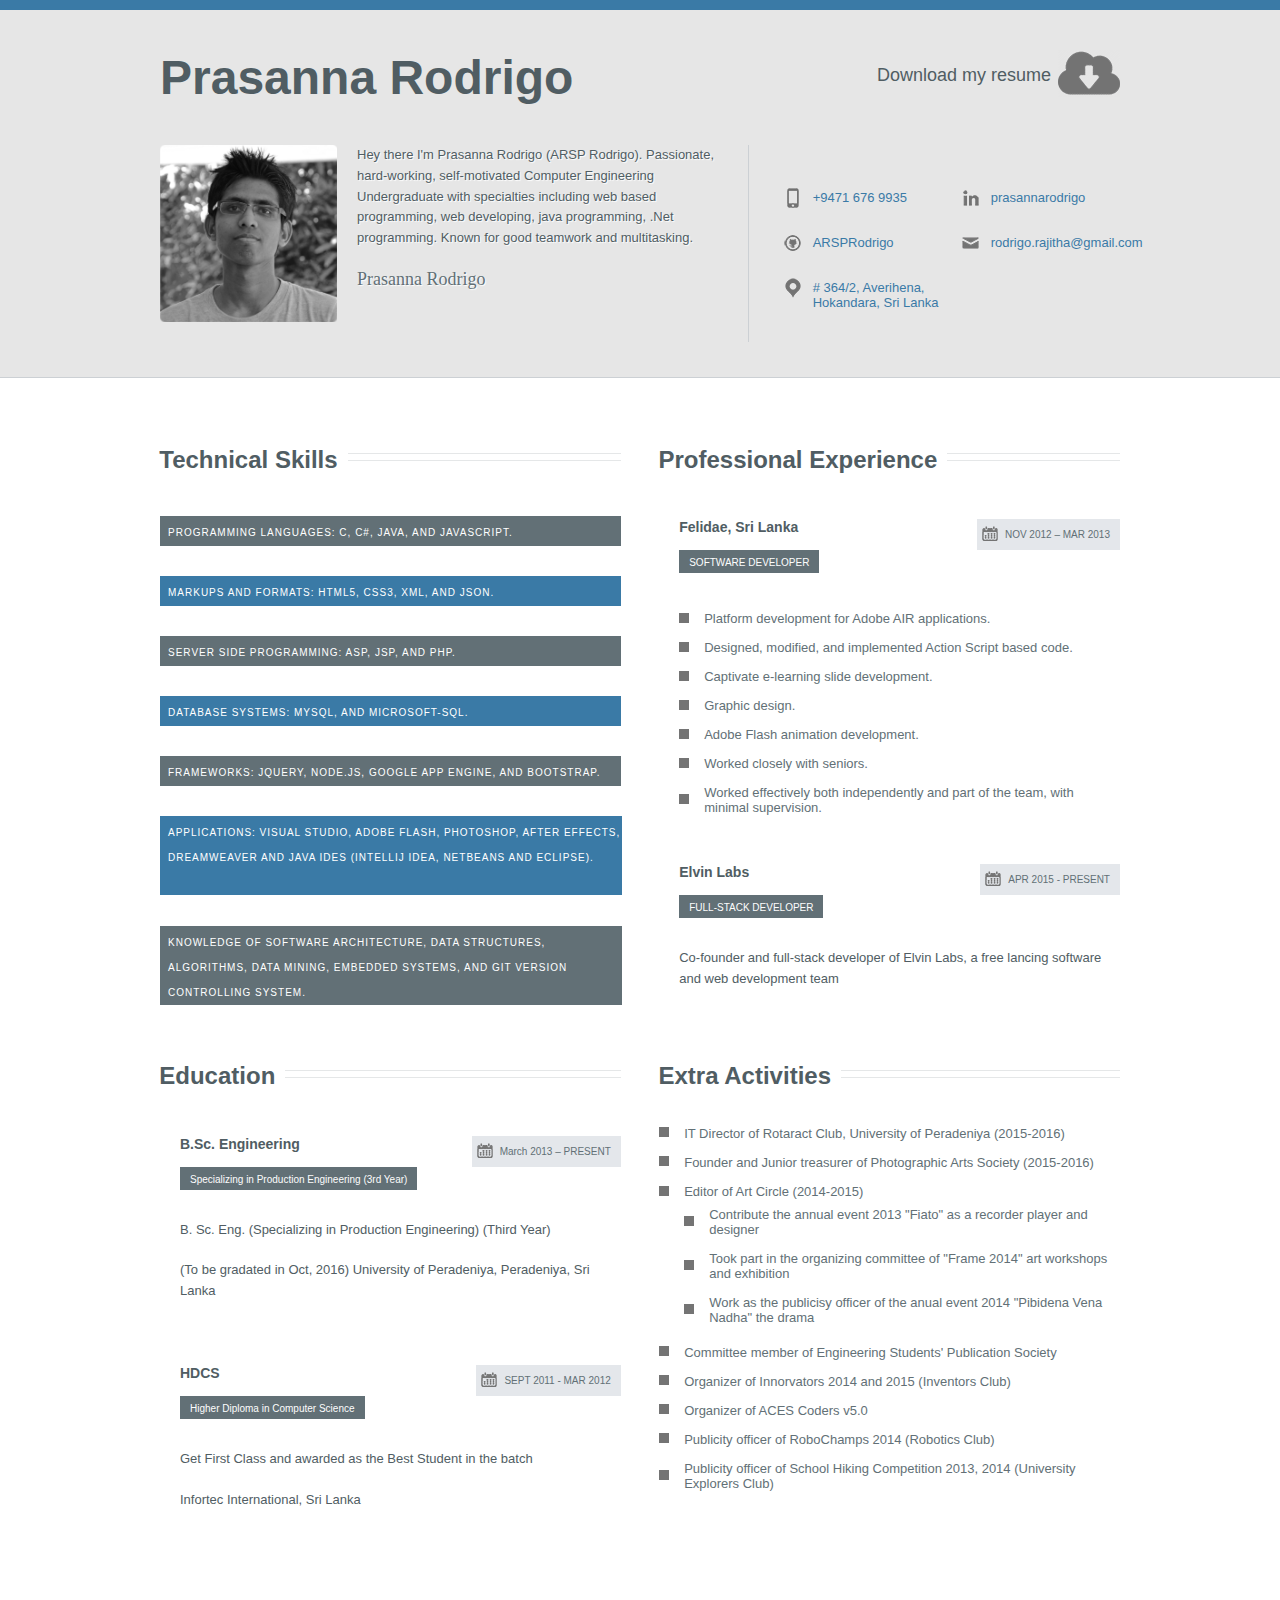
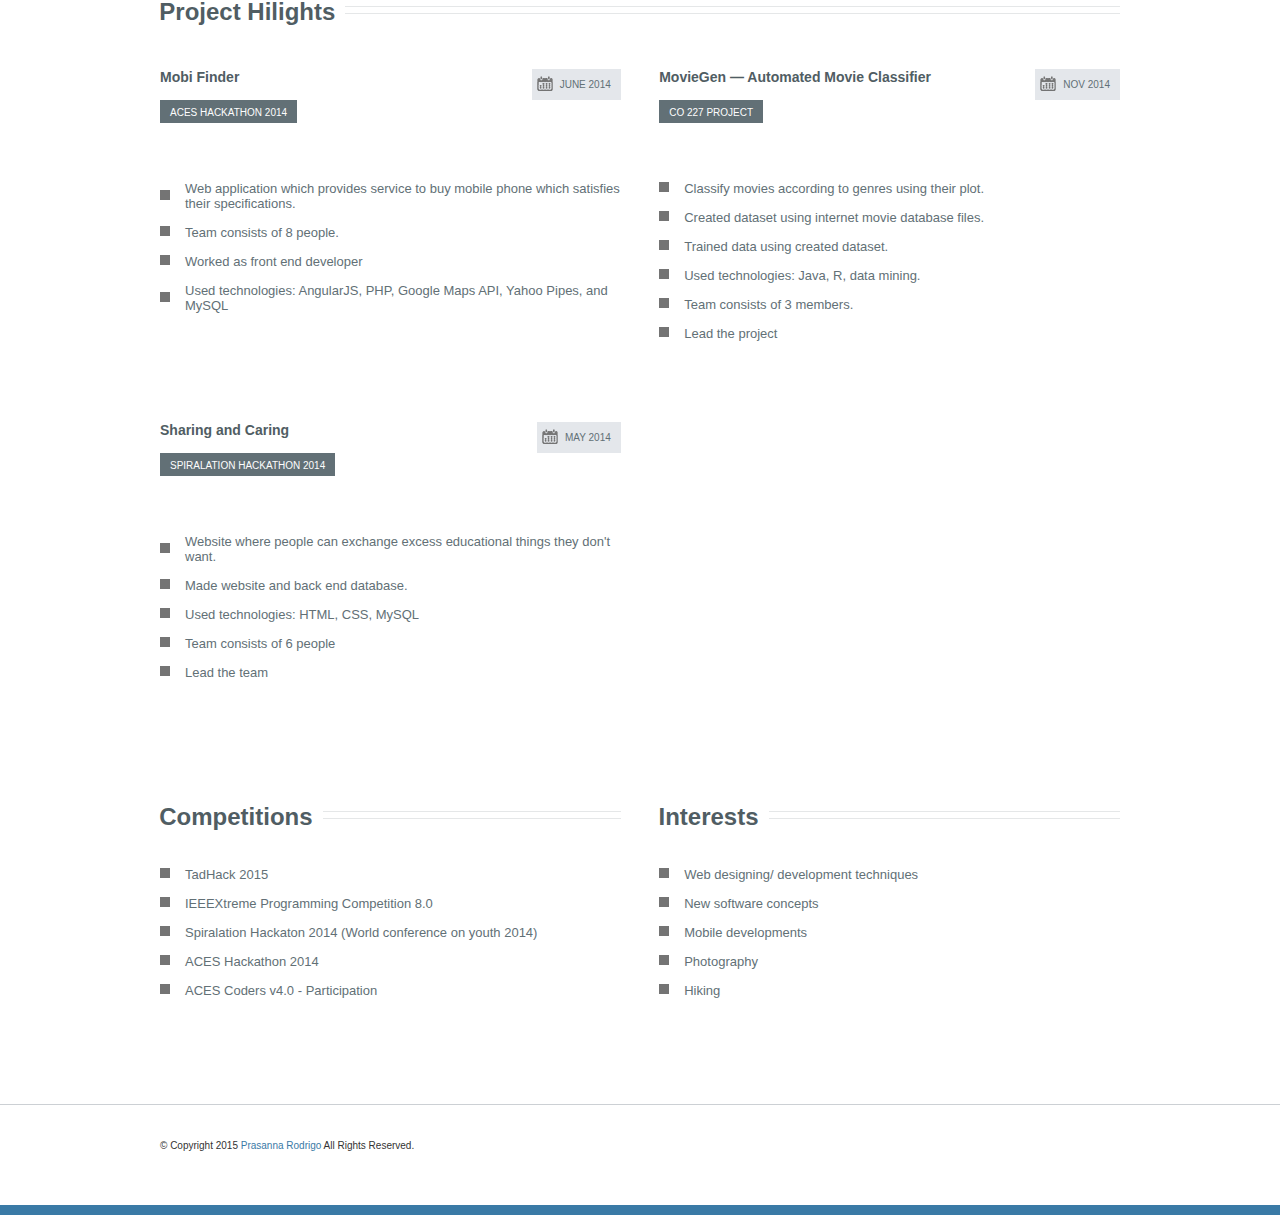
==== commit 4c6caddd: "add color line" ====
--- a/index.htm
+++ b/index.htm
@@ -30,7 +30,12 @@
 </head>
 
 <body>
-
+   
+<!-- Start of color wrapper -->
+<div class="color_wrapper">
+
+</div><!-- End of color wrapper -->
+    
 <!-- Start of header wrapper -->
 <div id="header_wrapper">
 
@@ -388,7 +393,7 @@
                                 <li>Trained data using created dataset.</li>
                                 <li>Used technologies: Java, R, data mining.</li>
                                 <li>Team consists of 3 members.</li>
-                                <li>Lead the projec</li>
+                                <li>Lead the project</li>
                             </ul>
                         
                         </div><!-- End of content -->
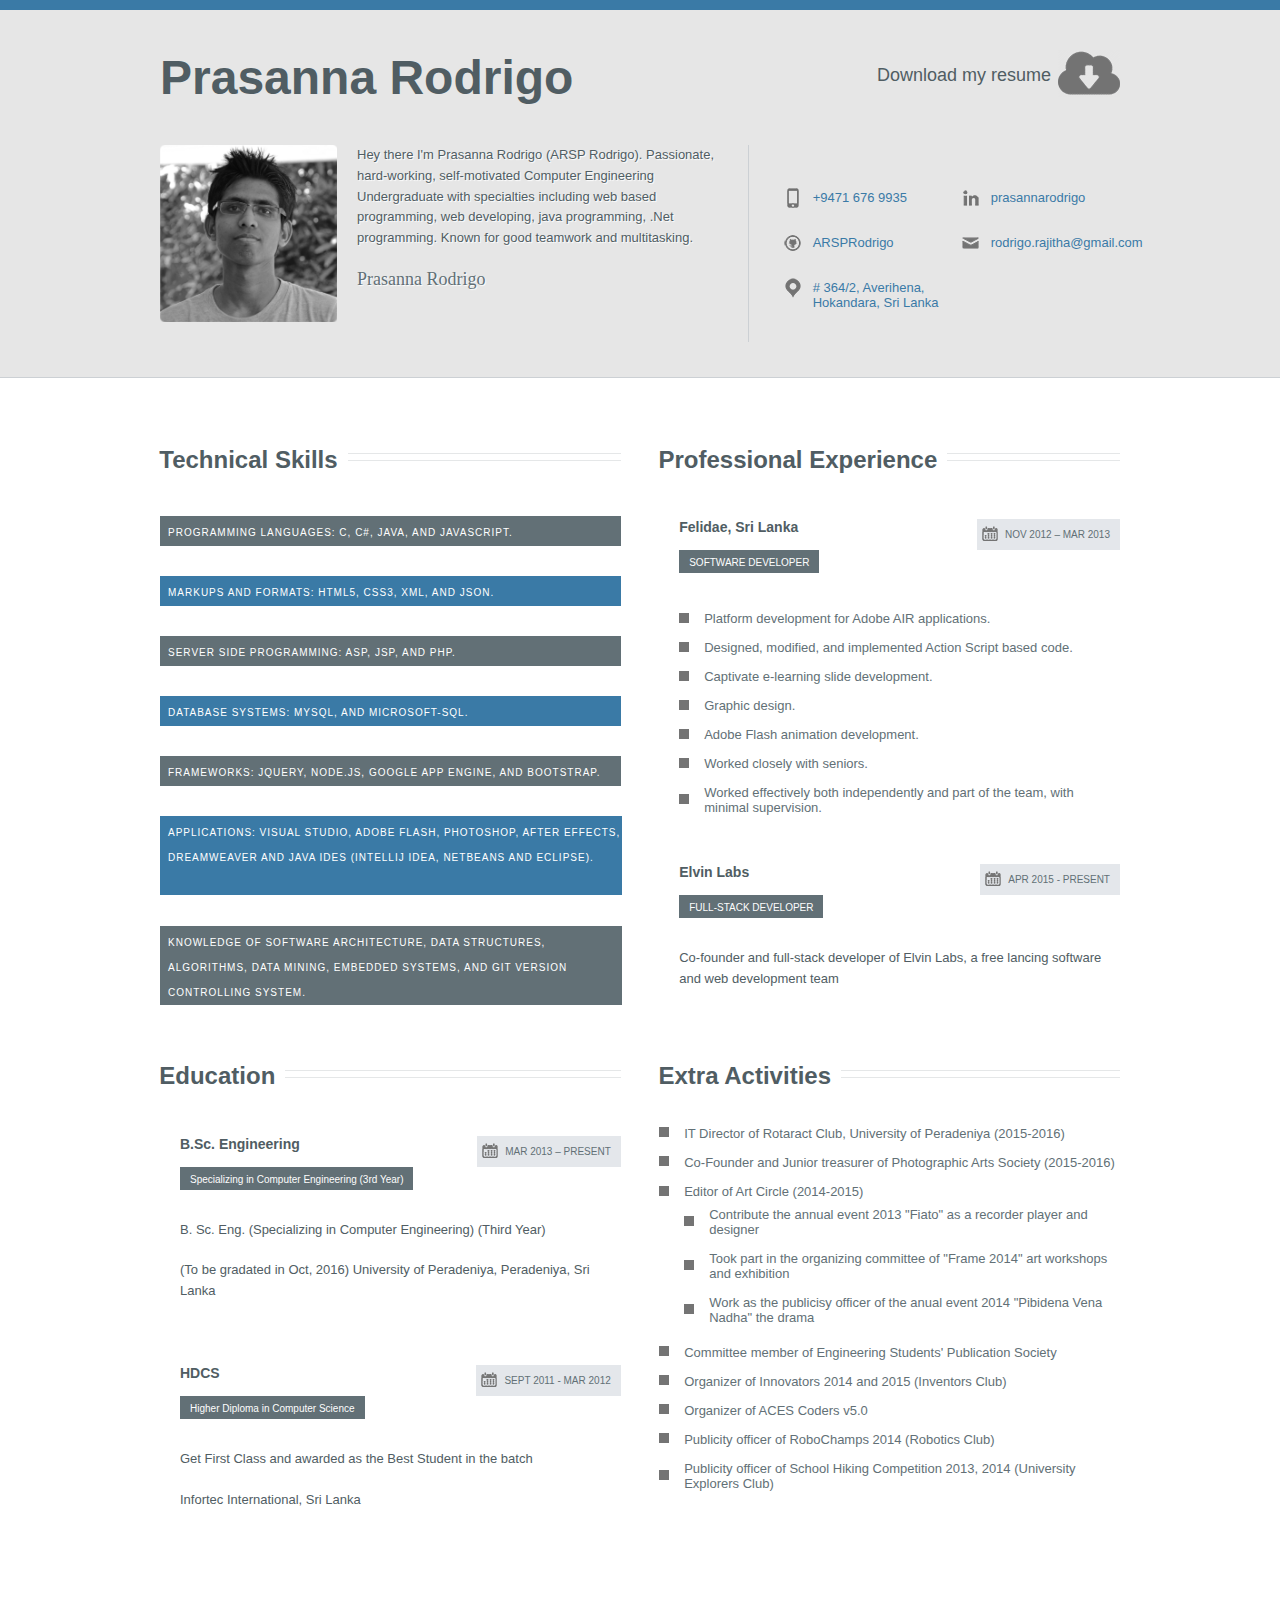
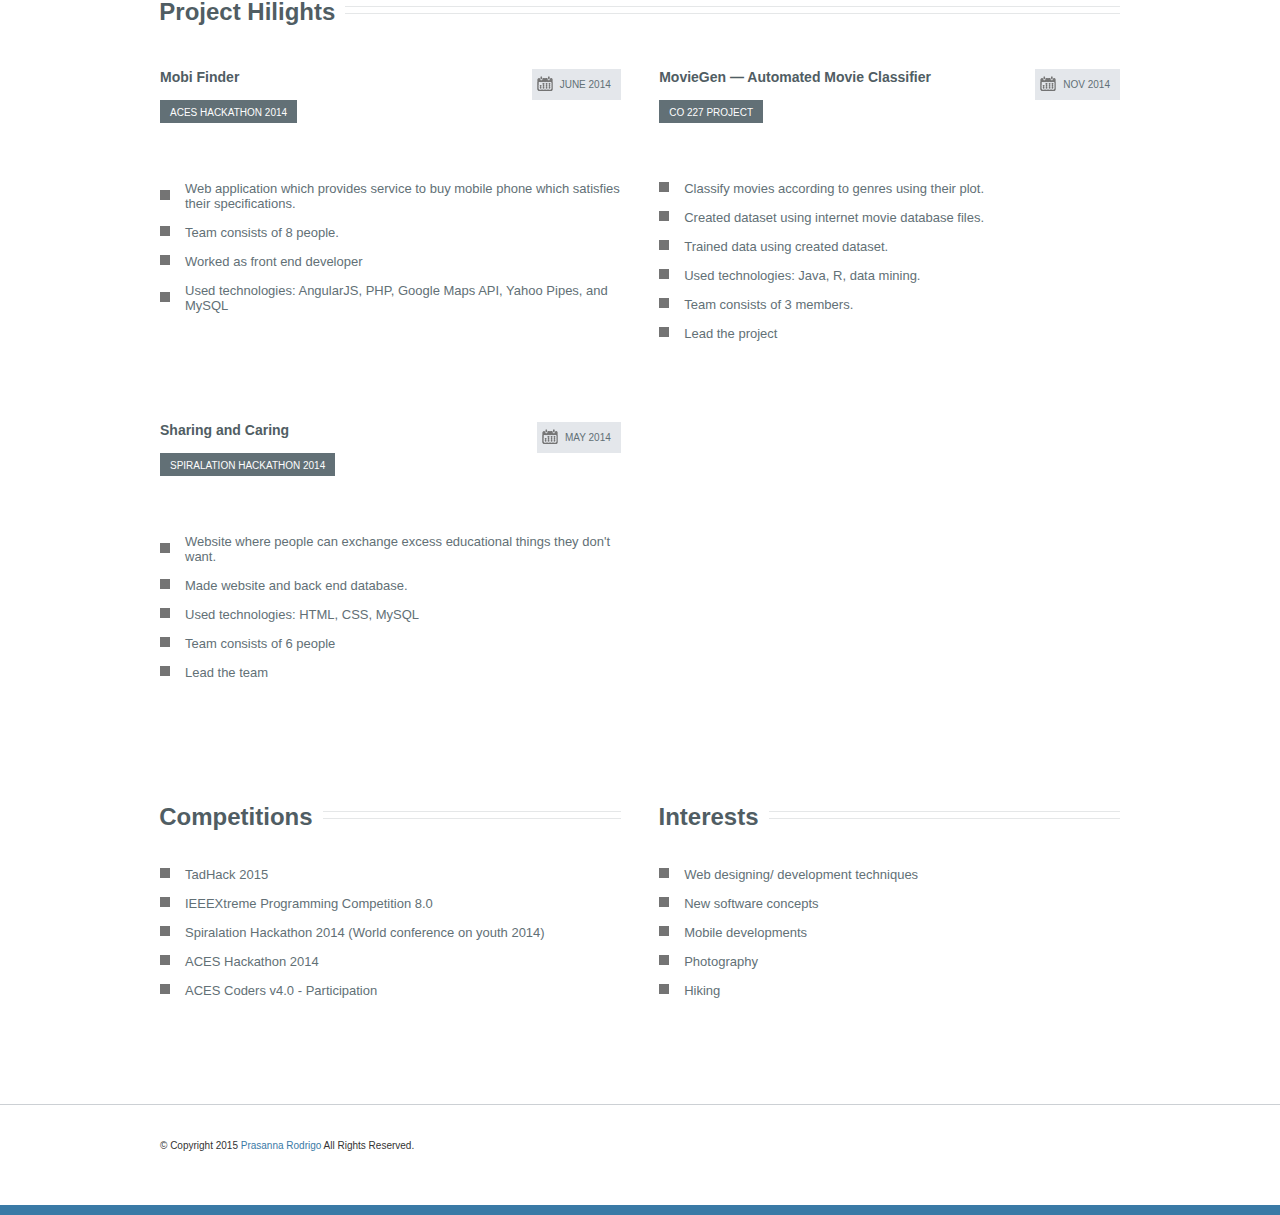
==== commit 3abf8f36: "correction" ====
--- a/index.htm
+++ b/index.htm
@@ -249,19 +249,19 @@
                         
                         <!-- Start of lgt block -->
                         <div class="lgt_block">
-                        March 2013 – PRESENT
-                        
-                        </div><!-- End of lgt block -->
-                        
-                        <!-- Start of drk block -->
-                        <div class="drk_block">
-                        Specializing in Production Engineering (3rd Year)
+                        MAR 2013 – PRESENT
+                        
+                        </div><!-- End of lgt block -->
+                        
+                        <!-- Start of drk block -->
+                        <div class="drk_block">
+                        Specializing in Computer Engineering (3rd Year)
                         
                         </div><!-- End of drk block -->
                         
                         <!-- Start of content -->
                         <div class="content2">
-                        <p>B. Sc. Eng. (Specializing in Production Engineering) (Third Year)</p>
+                        <p>B. Sc. Eng. (Specializing in Computer Engineering) (Third Year)</p>
                         <p>(To be gradated in Oct, 2016) University of Peradeniya, Peradeniya, Sri Lanka</p>
                         </div><!-- End of content -->
                         
@@ -301,7 +301,7 @@
             
                 <ul class="square">
                     <li>IT Director of Rotaract Club, University of Peradeniya (2015-2016)</li>
-                    <li>Founder and Junior treasurer of Photographic Arts Society (2015-2016)</li>
+                    <li>Co-Founder and Junior treasurer of Photographic Arts Society (2015-2016)</li>
                     <li style="background-position:left 10px">Editor of Art Circle (2014-2015)
                         <ul>
                             <li> Contribute the annual event 2013 "Fiato" as a recorder player and designer</li>
@@ -310,7 +310,7 @@
                         </ul>
                     </li>
                     <li>Committee member of Engineering Students' Publication Society</li>
-                    <li>Organizer of Innorvators 2014 and 2015 (Inventors Club)</li>
+                    <li>Organizer of Innovators 2014 and 2015 (Inventors Club)</li>
                     <li>Organizer of ACES Coders v5.0</li>
                     <li>Publicity officer of RoboChamps 2014 (Robotics Club)</li>
                     <li>Publicity officer of School Hiking Competition 2013, 2014 (University Explorers Club)</li>
@@ -458,7 +458,7 @@
             	<ul class="square">
                 	<li>TadHack 2015</li>
                     <li>IEEEXtreme Programming Competition 8.0</li>
-                    <li>Spiralation Hackaton 2014 (World conference on youth 2014)</li>
+                    <li>Spiralation Hackathon 2014 (World conference on youth 2014)</li>
                     <li>ACES Hackathon 2014</li>
                     <li>ACES Coders v4.0 - Participation</li>
                 </ul>
@@ -511,4 +511,4 @@
 
 </div><!-- End of color wrapper -->
 
-</body></html>+</body></html>
